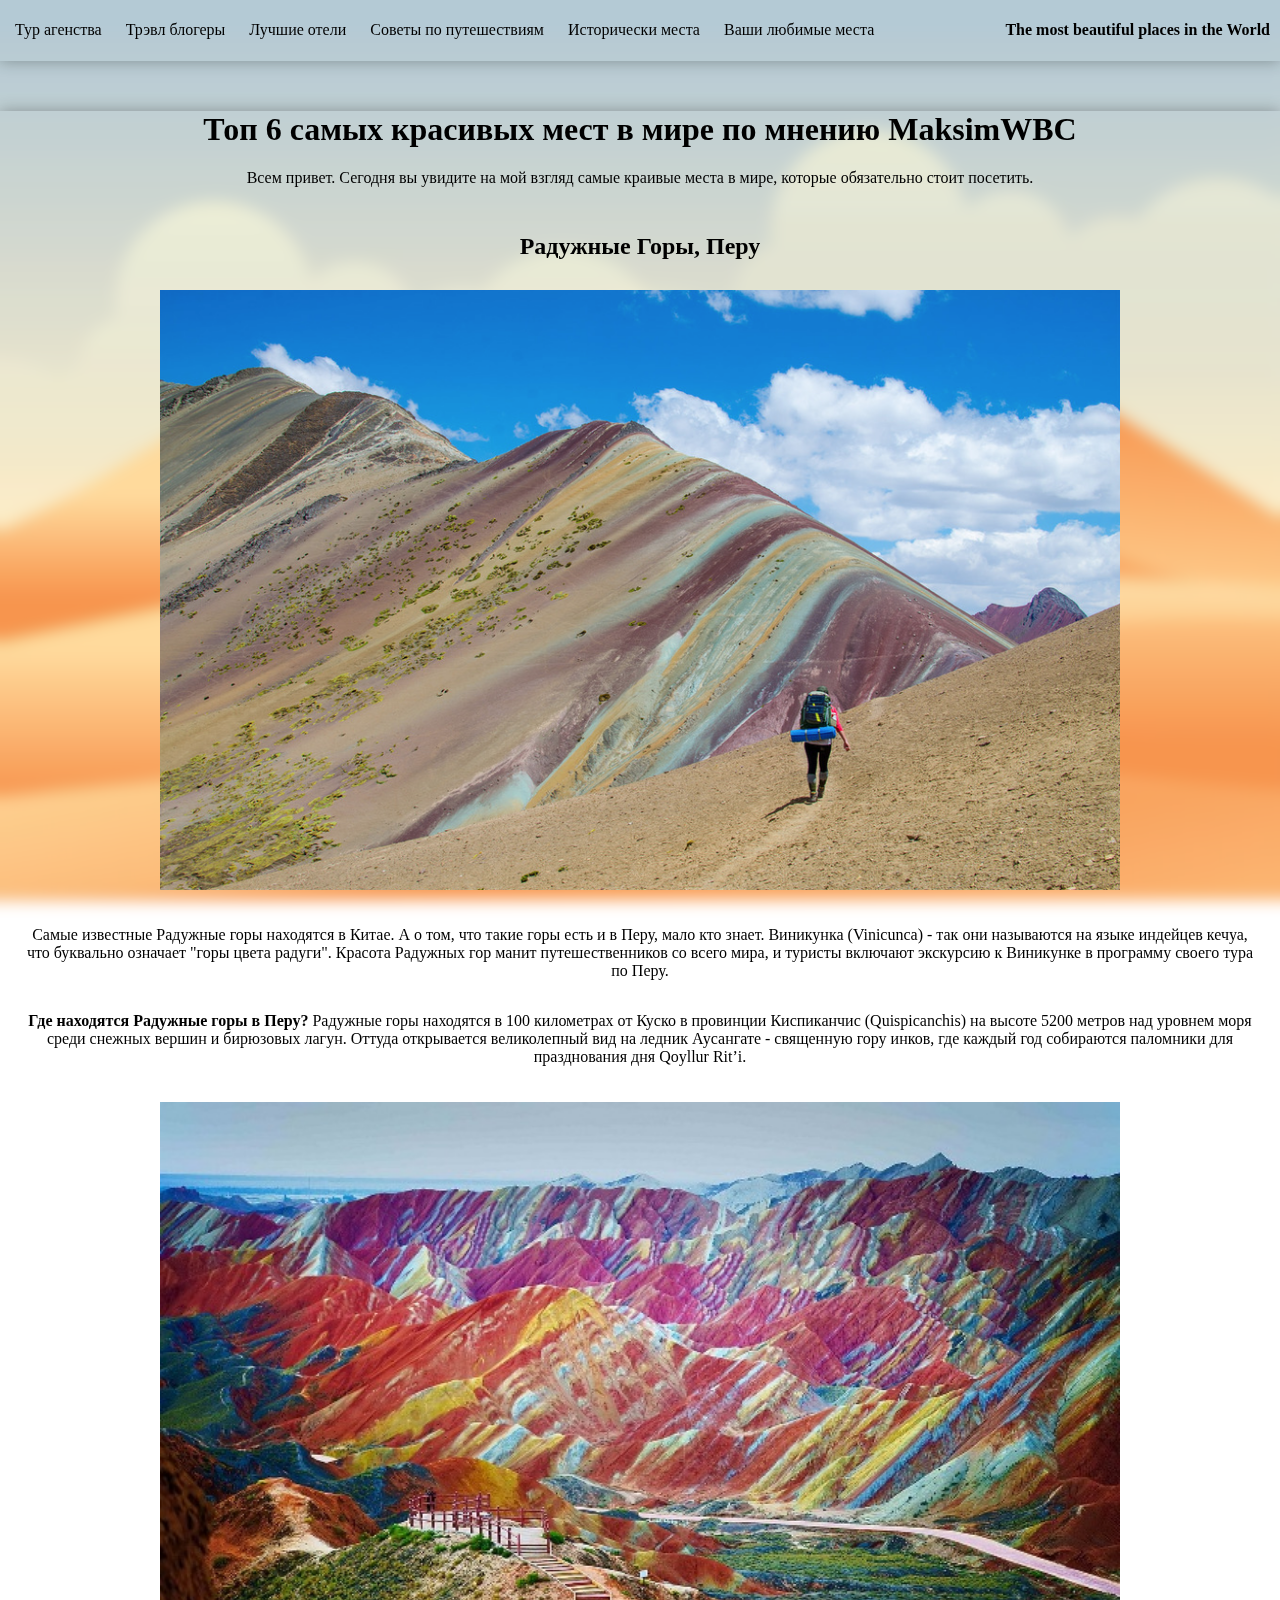
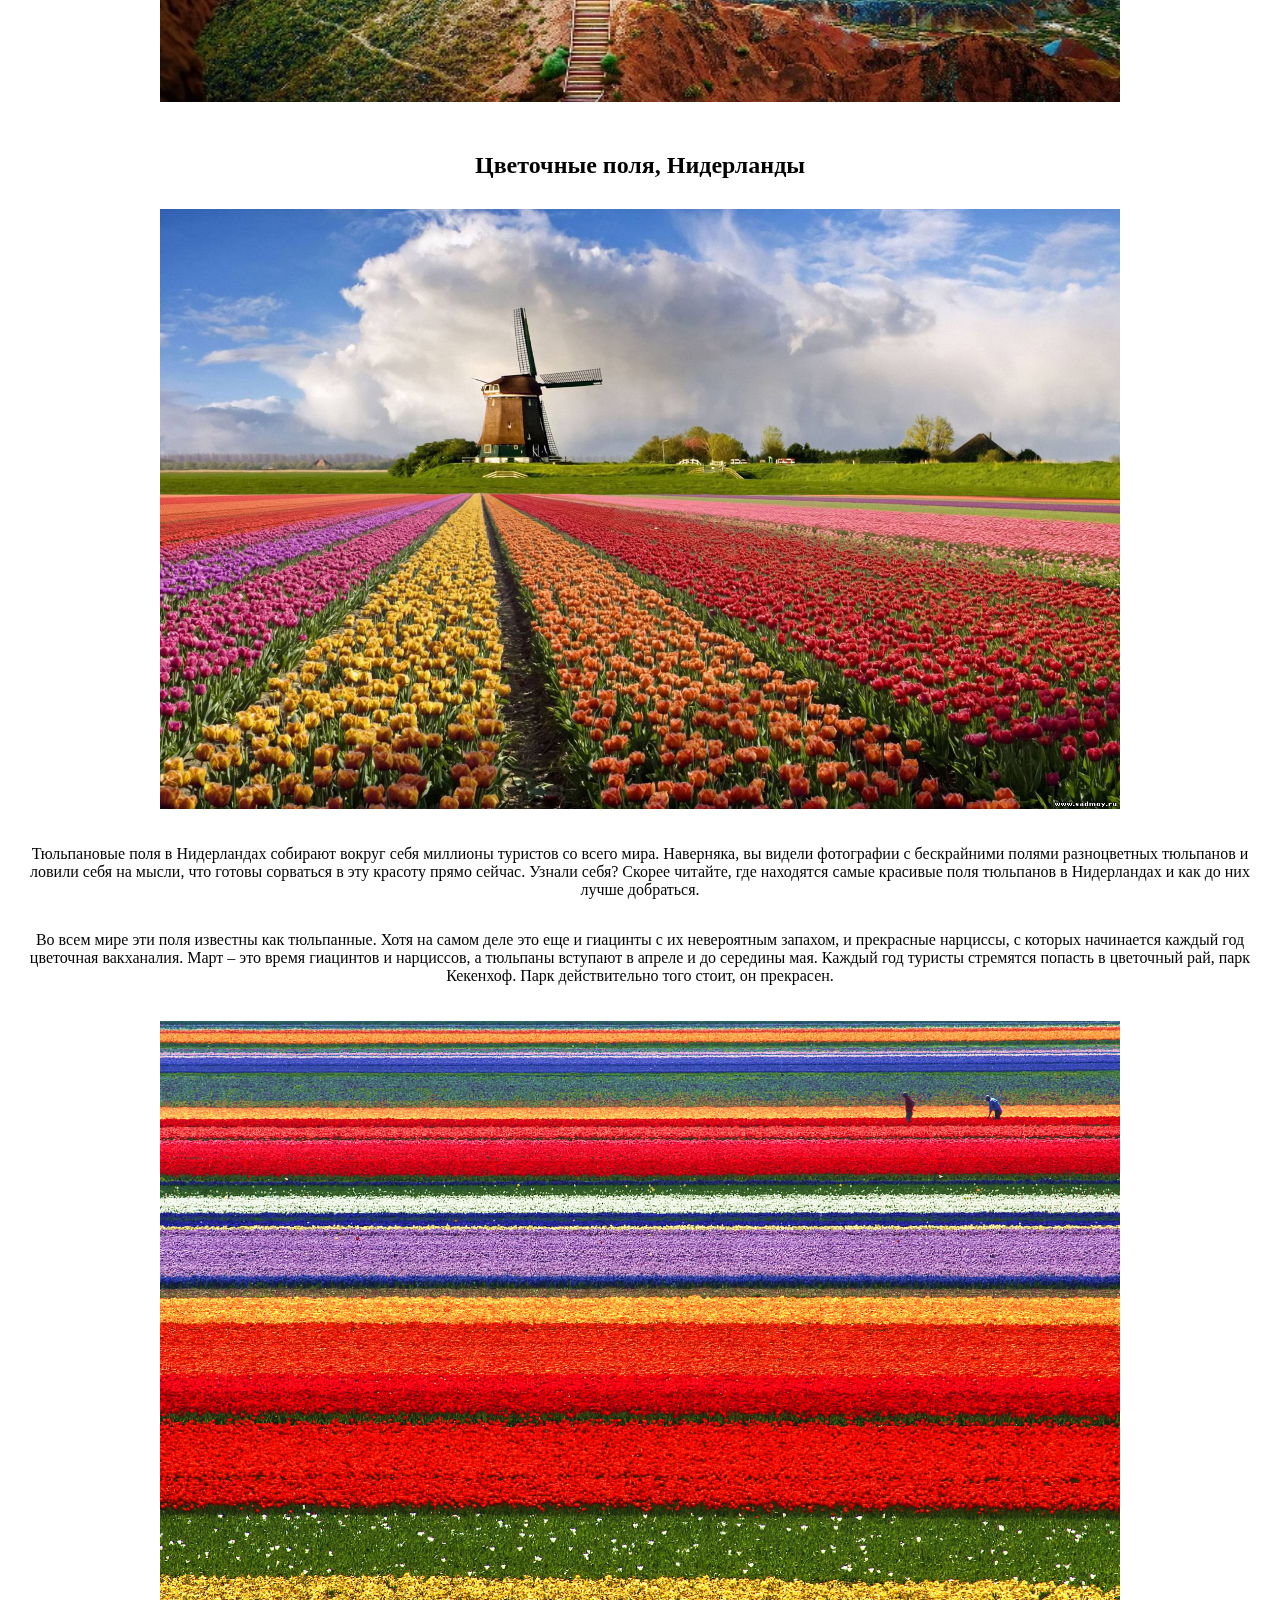
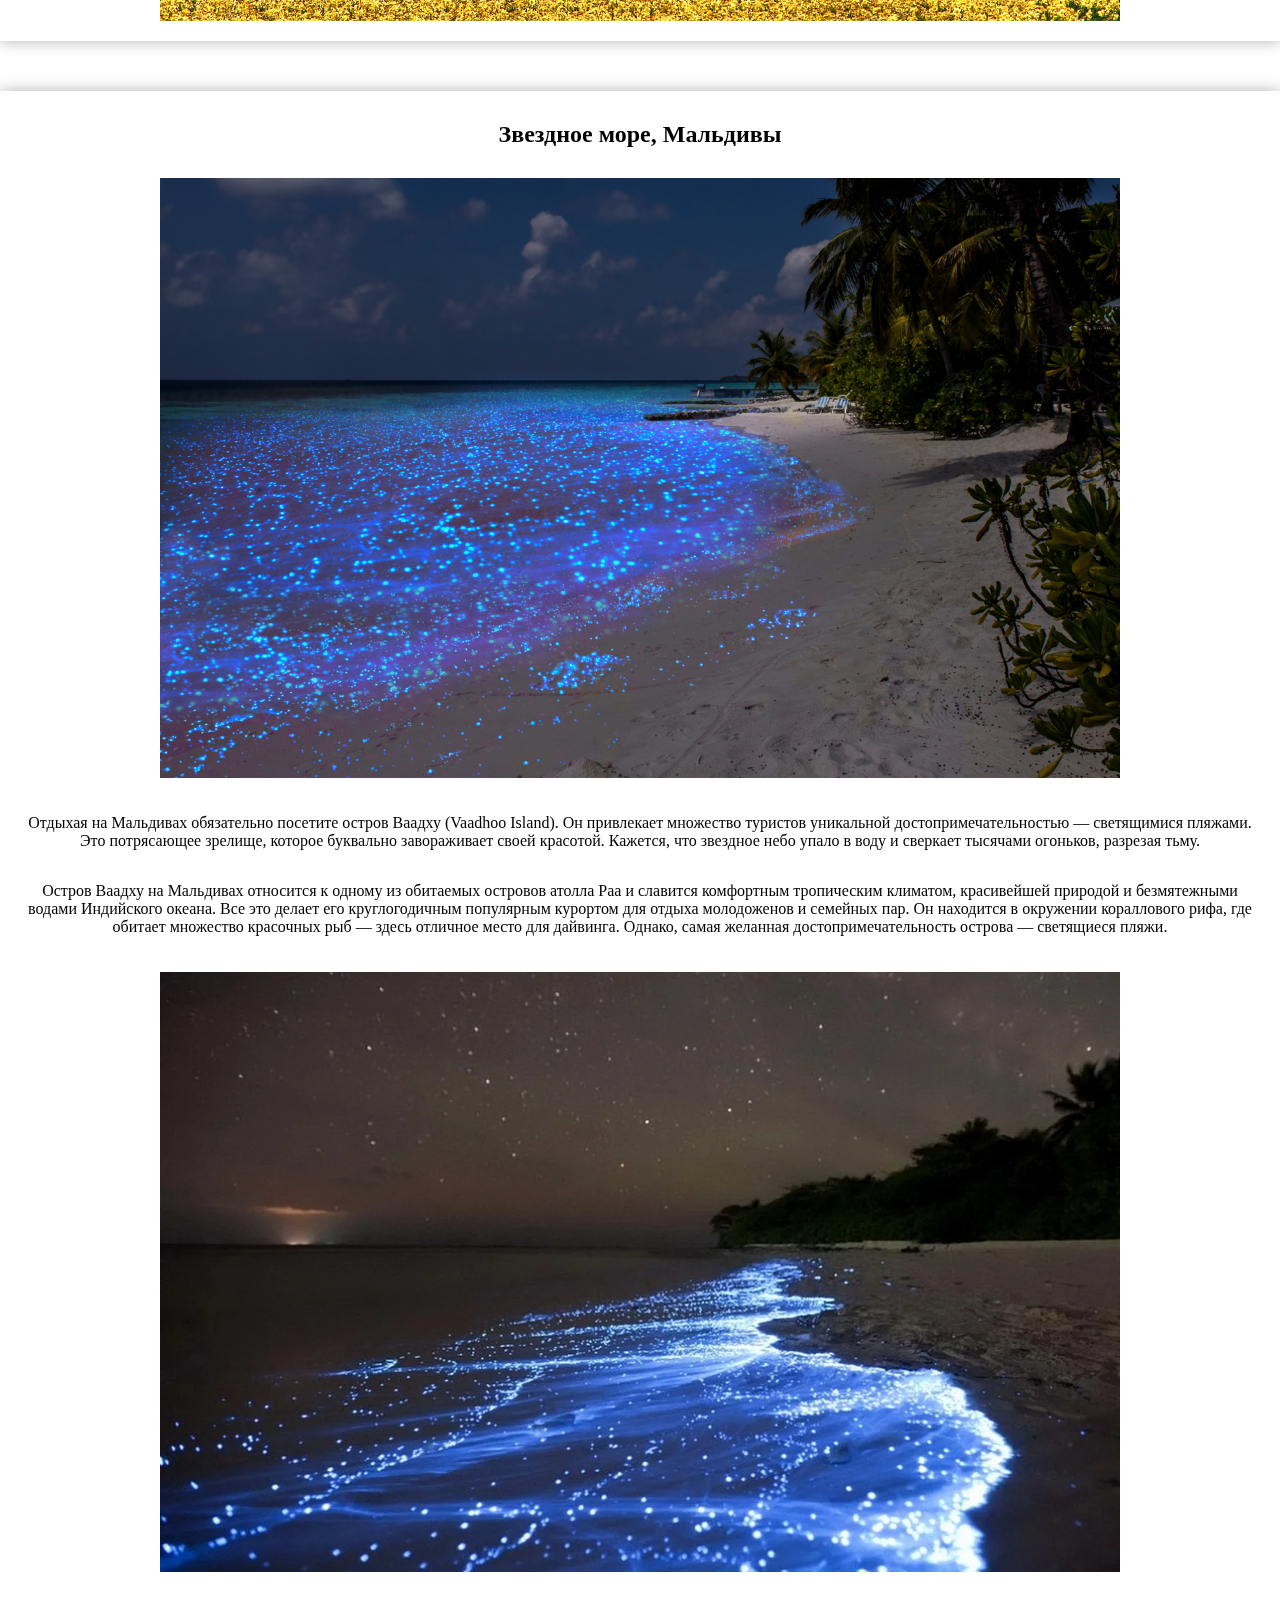
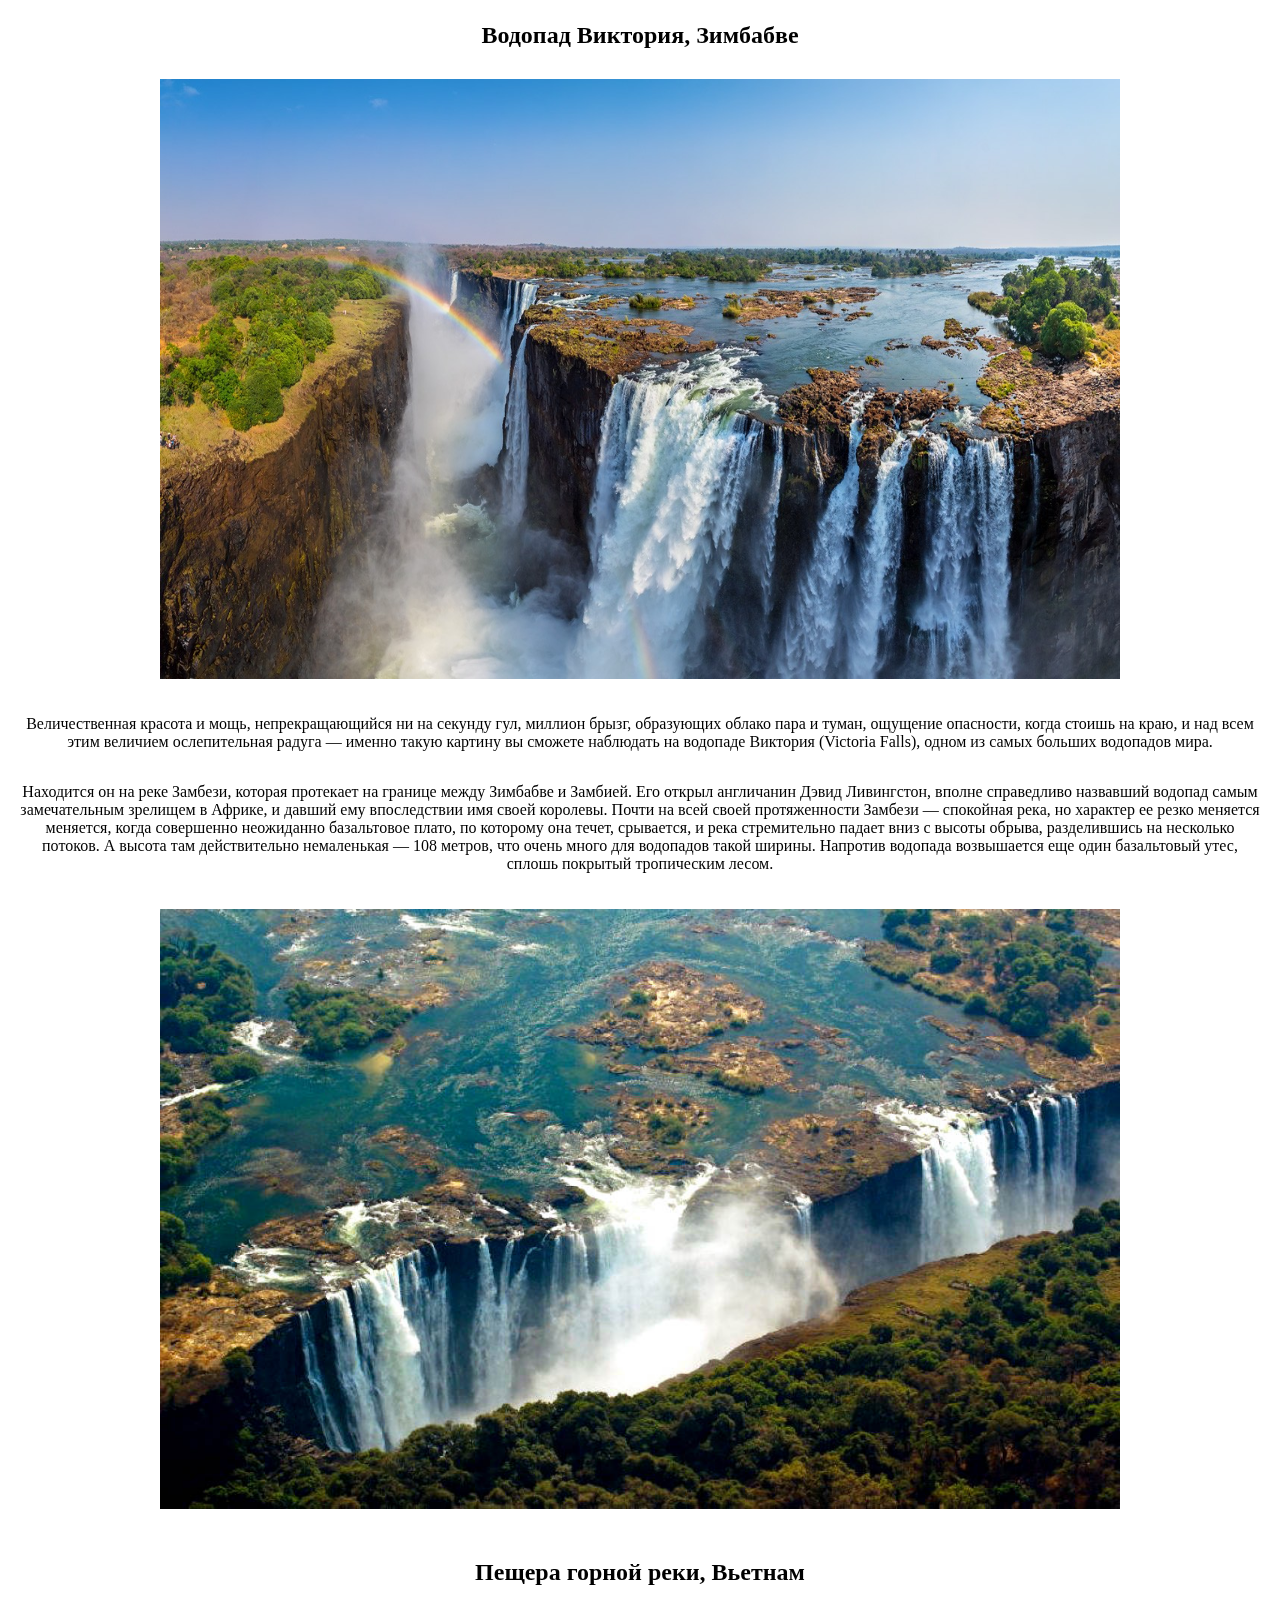
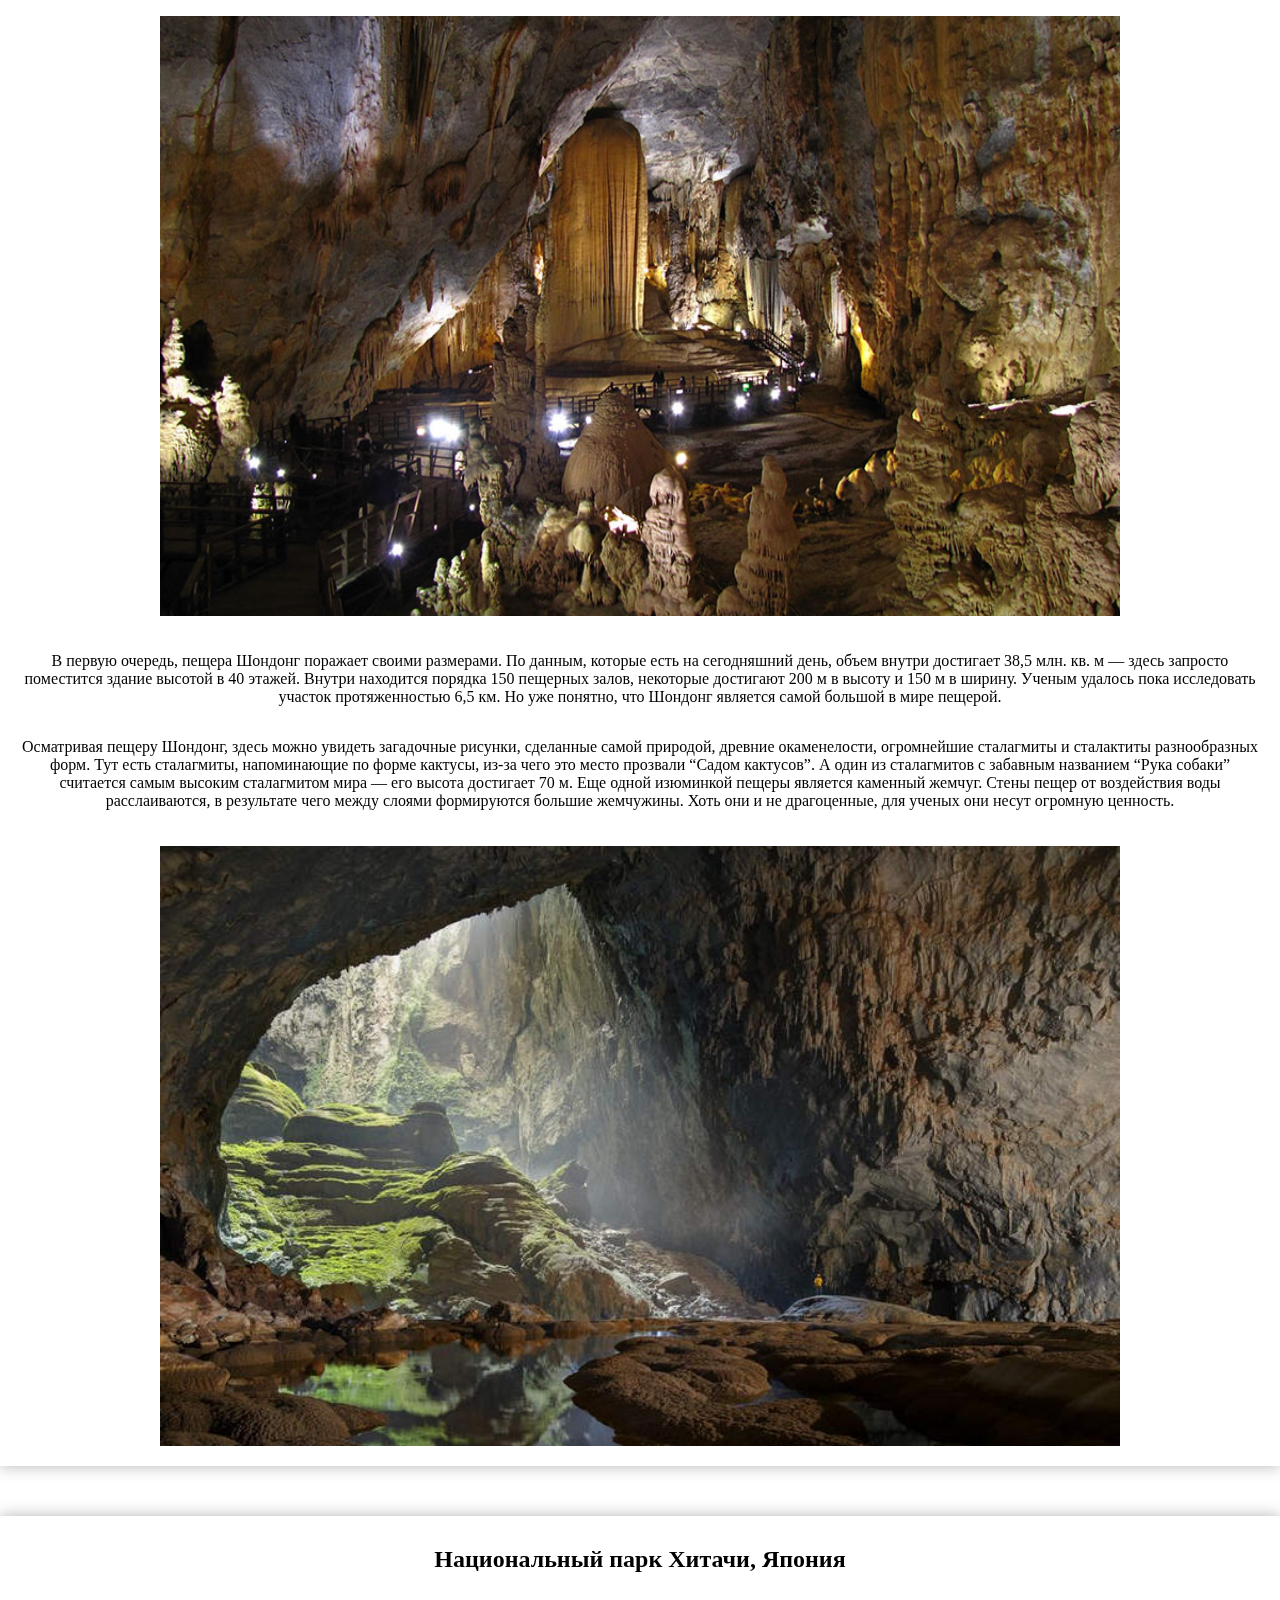
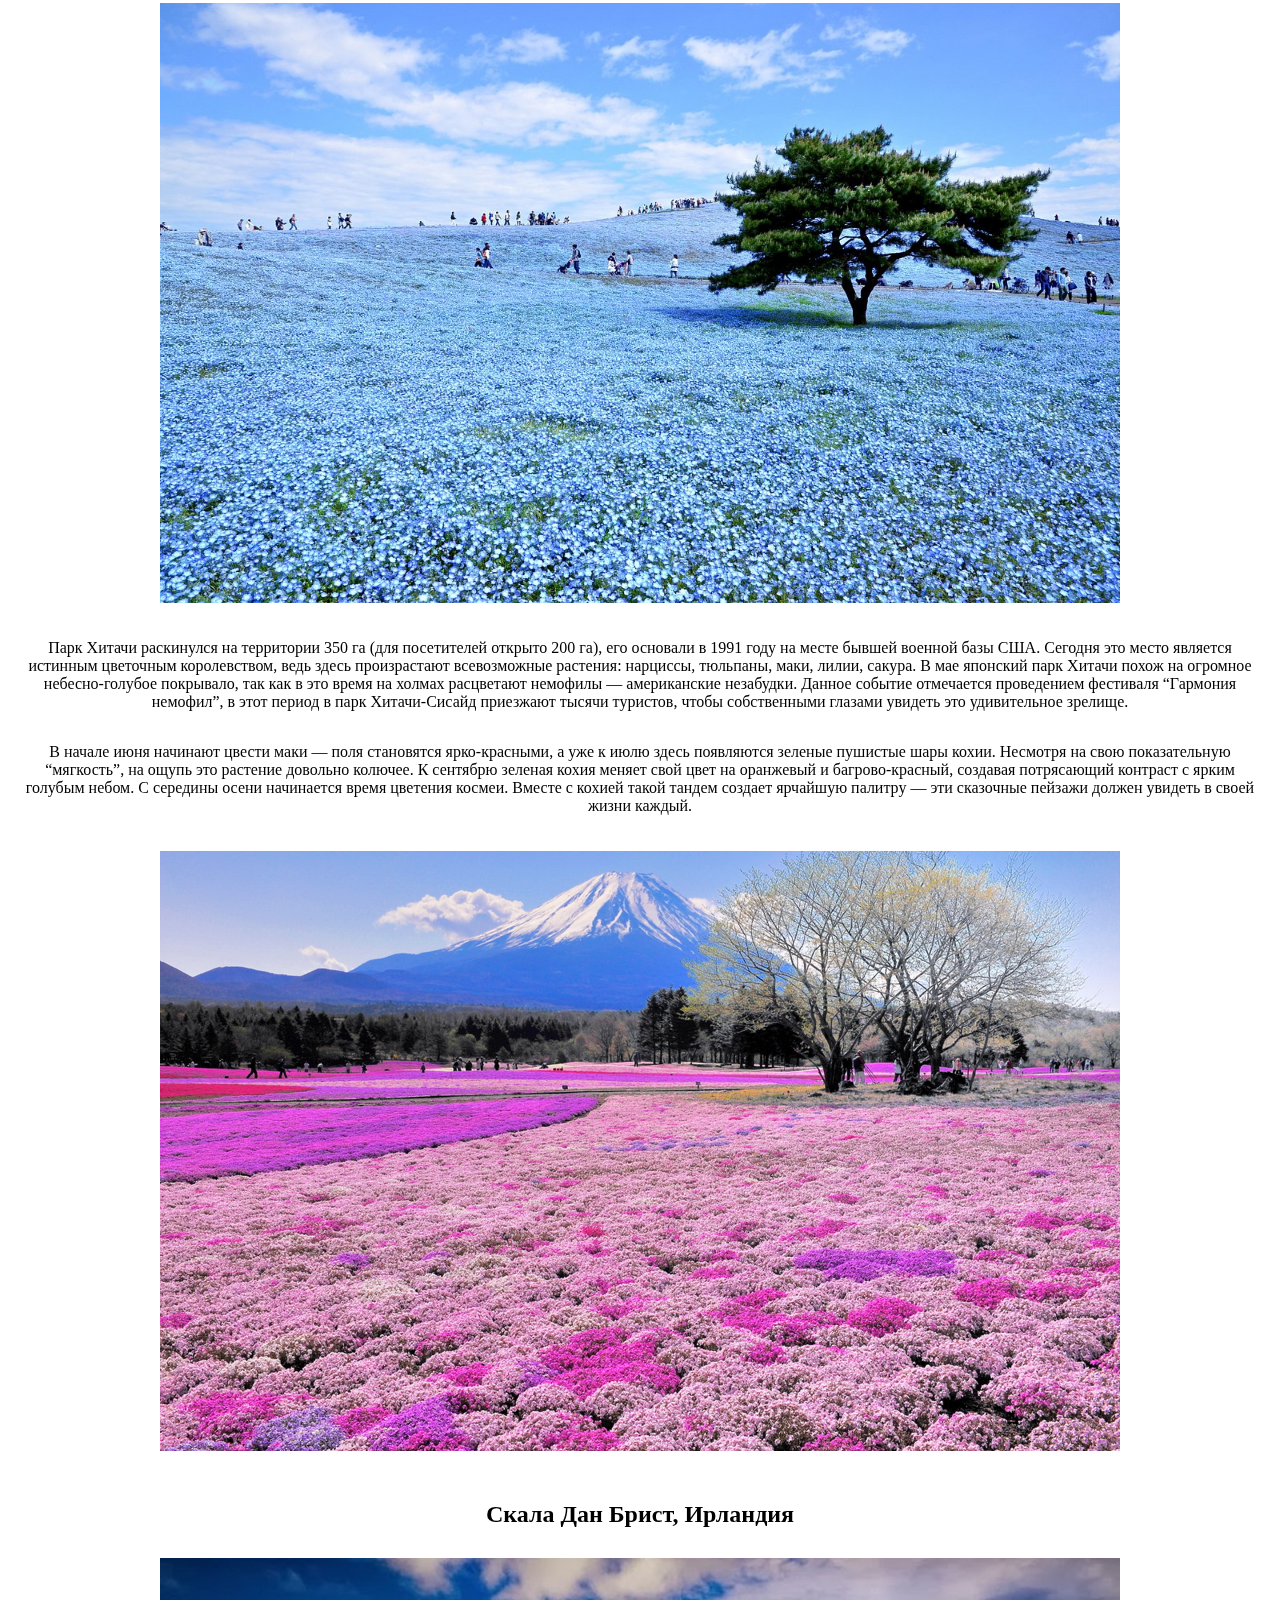
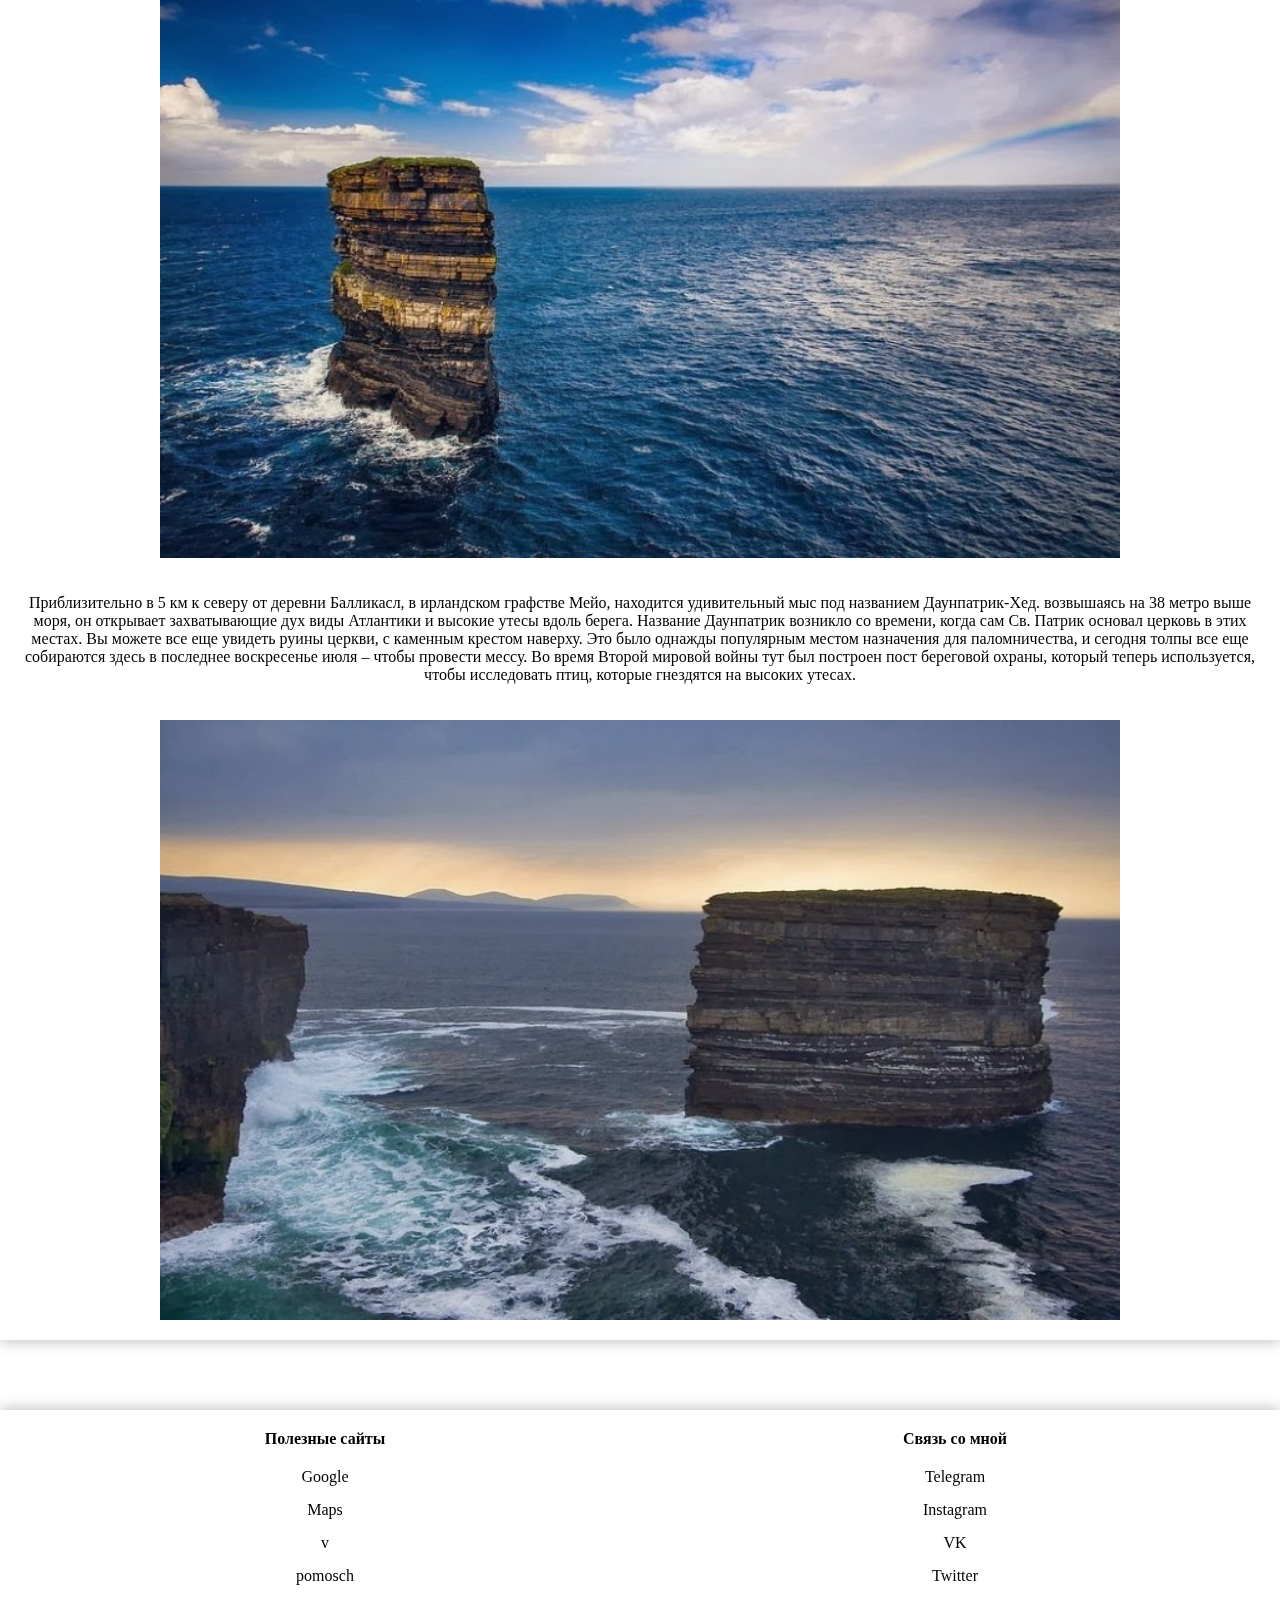
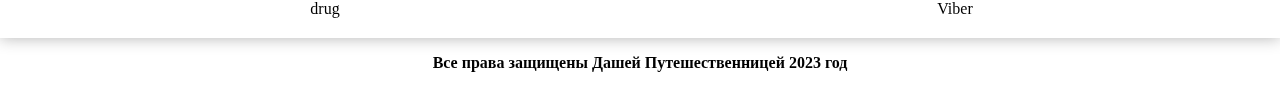
==== Beatiful Place/index.html @ 6bbb1c16 "First" ====
<!DOCTYPE html>
<html lang="en/ru">
<head>
    <meta charset="UTF-8">
    <meta name="viewport" content="width=device-width, initial-scale=1.0">
    <link rel="stylesheet" href="style.css">
    <title> The most beautiful places in the World </title>
</head>
<body>
    <div class="wrapper">
        <header>
            <div class="header_link">
                <a href="#" title=""> Тур агенства </a>
                <a href="#" title=""> Трэвл блогеры </a>
                <a href="#" title=""> Лучшие отели </a>
                <a href="#" title=""> Советы по путешествиям </a>
                <a href="#" title=""> Исторически места </a>
                <a href="#" title=""> Ваши любимые места </a>
            </div>
            <div class="header_name">
                <h4> The most beautiful places in the World </h4>
            </div>
        </header>
        <main>
            <div class="main_1">
                <div class="name_page">
                    <h1> Топ 6 самых красивых мест в мире по мнению MaksimWBC </h1>
                    <p> Всем привет. Сегодня вы увидите на мой взгляд самые краивые места в мире, которые обязательно стоит посетить. </p>
                </div>
                <div class="first card">
                    <h2> Радужные Горы, Перу </h2>
                    <img src="3.png" alt="Радужные Горы, Перу" class="img">
                    <p> Самые известные Радужные горы находятся в Китае. А о том, что такие горы есть и в Перу, мало кто знает. Виникунка (Vinicunca) - так они называются на языке индейцев кечуа, что буквально означает "горы цвета радуги". Красота Радужных гор манит путешественников со всего мира, и туристы включают экскурсию к Виникунке в программу своего тура по Перу. </p> 
                    <p> <strong> Где находятся Радужные горы в Перу? </strong> 
                            Радужные горы находятся в 100 километрах от Куско в провинции Киспиканчис (Quispicanchis) на высоте 5200 метров над уровнем моря среди снежных вершин и бирюзовых лагун. Оттуда открывается великолепный вид на ледник
                            Аусангате - священную гору инков, где каждый год собираются паломники для празднования дня Qoyllur Rit’i. </p> 
                    <img src="4.jpg" alt="Радужные Горы, Перу" class="img">
                </div>
                <div class="second card">
                    <h2> Цветочные поля, Нидерланды </h2>
                    <img src="5.jpg" alt="Цветочные поля, Нидерланды" class="img">
                    <p> Тюльпановые поля в Нидерландах собирают вокруг себя миллионы туристов со всего мира. Наверняка, вы видели фотографии с бескрайними полями разноцветных тюльпанов и ловили себя на мысли, что готовы сорваться в эту красоту прямо сейчас. Узнали себя? Скорее читайте, где находятся самые красивые поля тюльпанов в Нидерландах и как до них лучше добраться. </p>
                    <p> Во всем мире эти поля известны как тюльпанные. Хотя на самом деле это еще и гиацинты с их невероятным запахом, и прекрасные нарциссы, с которых начинается каждый год цветочная вакханалия. Март – это время гиацинтов и нарциссов, а тюльпаны вступают в апреле и до середины мая.
                        Каждый год туристы стремятся попасть в цветочный рай, парк Кекенхоф. Парк действительно того стоит, он
                        прекрасен. </p>
                    <img src="6.jpg" alt="Цветочные поля, Нидерланды" class="img">
                </div>
            </div>
            <div class="main_2">
                <div class="threeth card">
                    <h2> Звездное море, Мальдивы </h2>
                    <img src="7.jpg" alt="Звездное море, Мальдивы" class="img">
                    <p> Отдыхая на Мальдивах обязательно посетите остров Ваадху (Vaadhoo Island). Он привлекает множество туристов уникальной достопримечательностью — светящимися пляжами. Это потрясающее зрелище, которое буквально завораживает своей красотой. Кажется, что звездное небо упало в воду и сверкает тысячами огоньков, разрезая тьму. </p>
                    <p> Остров Ваадху на Мальдивах относится к одному из обитаемых островов атолла Раа и славится  комфортным тропическим климатом, красивейшей природой и безмятежными водами Индийского океана. Все это делает его круглогодичным популярным курортом для отдыха молодоженов и семейных пар. Он находится в окружении кораллового рифа, где обитает множество красочных рыб — здесь отличное место для дайвинга. Однако, самая желанная достопримечательность острова — светящиеся пляжи. </p>
                    <img src="8.png" alt="Звездное море, Мальдивы" class="img">
                </div>
                <div class="fourth card">
                    <h2> Водопад Виктория, Зимбабве </h2>
                    <img src="9.jpg" alt="Водопад Виктория, Зимбабве" class="img">
                    <p> Величественная красота и мощь, непрекращающийся ни на секунду гул, миллион брызг, образующих облако пара и туман, ощущение опасности, когда стоишь на краю, и над всем этим величием ослепительная радуга — именно такую картину вы сможете наблюдать на водопаде Виктория (Victoria Falls), одном из самых больших водопадов мира. </p>
                    <p> Находится он на реке Замбези, которая протекает на границе между Зимбабве и Замбией. Его открыл англичанин Дэвид Ливингстон, вполне справедливо назвавший водопад самым замечательным зрелищем в Африке, и давший ему впоследствии имя своей королевы.
                        Почти на всей своей протяженности Замбези — спокойная река, но характер ее резко меняется меняется, когда совершенно неожиданно базальтовое плато, по которому она течет, срывается, и река стремительно падает вниз с высоты обрыва, разделившись на несколько потоков. А высота там действительно немаленькая — 108 метров, что очень много для водопадов такой ширины. Напротив водопада возвышается еще один базальтовый утес, сплошь покрытый тропическим лесом. </p>
                    <img src="10.jpg" alt="Водопад Виктория, Зимбабве" class="img">
                </div>
                <div class="fifth card">
                    <h2> Пещера горной реки, Вьетнам </h2>
                    <img src="11.jpg" alt="Пещера горной реки, Вьетнам" class="img">
                    <p> В первую очередь, пещера Шондонг поражает своими размерами. По данным, которые есть на сегодняшний день, объем внутри достигает 38,5 млн. кв. м — здесь запросто поместится здание высотой в 40 этажей. Внутри находится порядка 150 пещерных залов, некоторые достигают 200 м в высоту и 150 м в ширину. Ученым удалось пока исследовать участок протяженностью 6,5 км. Но уже понятно, что Шондонг является самой большой в мире пещерой. </p>
                    <p> Осматривая пещеру Шондонг, здесь можно увидеть загадочные рисунки, сделанные самой природой, древние окаменелости, огромнейшие сталагмиты и сталактиты разнообразных форм. Тут есть сталагмиты, напоминающие по форме кактусы, из-за чего это место прозвали “Садом кактусов”. А один из сталагмитов с забавным названием “Рука собаки” считается самым высоким сталагмитом мира — его высота достигает 70 м. Еще одной изюминкой пещеры является каменный жемчуг. Стены пещер от воздействия воды расслаиваются, в результате чего между слоями формируются большие жемчужины. Хоть они и не драгоценные, для ученых они несут огромную ценность. </p>
                    <img src="12.jpg" alt="Пещера горной реки, Вьетнам" class="img">
                </div>
            </div>
            <div class="main_3">
                <div class="sixth card">
                    <h2> Национальный парк Хитачи, Япония </h2>
                    <img src="13.jpg" alt="Национальный парк Хитачи, Япония" class="img">
                    <p> Парк Хитачи раскинулся на территории 350 га (для посетителей открыто 200 га), его основали в 1991 году на месте бывшей военной базы США. Сегодня это место является истинным цветочным королевством, ведь здесь произрастают всевозможные растения: нарциссы, тюльпаны, маки, лилии, сакура. В мае японский парк Хитачи похож на огромное небесно-голубое покрывало, так как в это время на холмах расцветают немофилы — американские незабудки. Данное событие отмечается проведением фестиваля “Гармония немофил”, в этот период в парк Хитачи-Сисайд приезжают тысячи туристов, чтобы собственными глазами увидеть это удивительное зрелище. </p>
                    <p> В начале июня начинают цвести маки — поля становятся ярко-красными, а уже к июлю здесь появляются зеленые пушистые шары кохии. Несмотря на свою показательную “мягкость”, на ощупь это растение довольно колючее. К сентябрю зеленая кохия меняет свой цвет на оранжевый и багрово-красный, создавая потрясающий контраст с ярким голубым небом. С середины осени начинается время цветения космеи. Вместе с кохией такой тандем создает ярчайшую палитру — эти сказочные пейзажи должен увидеть в своей жизни каждый. </p>
                    <img src="14.jpg" alt="Национальный парк Хитачи, Япония" class="img">
                </div>
                <div class="seventh card">
                    <h2> Скала Дан Брист, Ирландия </h2>
                    <img src="1.jpg" alt="Скала Дан Брис, Ирландия" class="img">
                    <p> Приблизительно в 5 км к северу от деревни Балликасл, в ирландском графстве Мейо, находится удивительный мыс под названием Даунпатрик-Хед. возвышаясь на 38 метро выше моря, он открывает захватывающие дух виды Атлантики и высокие утесы вдоль берега. Название Даунпатрик возникло со времени, когда сам Св. Патрик основал церковь в этих местах. Вы можете все еще увидеть руины церкви, с каменным крестом наверху. Это было однажды популярным местом назначения для паломничества, и сегодня толпы все еще собираются здесь в поcледнее воскресенье июля – чтобы провести мессу. Во время Второй мировой войны тут был построен пост береговой охраны, который теперь используется, чтобы исследовать птиц, которые гнездятся на высоких утесах. </p>
                    <img src="2.jpg" alt="Скала Дан Брис, Ирландия" class="img">
                </div>
            </div>
        </main>
        <footer>
            <div class="footer_info">
                <h4> Полезные сайты </h4>
                <ul>
                    <li><a href="#">Google</a></li>
                    <li><a href="#">Maps</a></li>
                    <li><a href="#">v</a></li>
                    <li><a href="#">pomosch</a></li>
                    <li><a href="#">drug</a></li>
                </ul>
            </div>
            <div class="footer_contact">
                <h4> Связь со мной </h4>
                <ul>
                    <li><a href="#">Telegram</a></li>
                    <li><a href="#">Instagram</a></li>
                    <li><a href="#">VK</a></li>
                    <li><a href="#">Twitter</a></li>
                    <li><a href="#">Viber</a></li>
                </ul>
            </div>
        </footer>
        <div class="page_info">
            <p> <strong> Все права защищены Дашей Путешественницей 2023 год </strong> </p>
        </div>
    </div>
</body>
</html>
---- Beatiful Place/style.css ----
body {
    margin: 0;
    padding: 0;
    height: 100%;
    background-image: url(fon-1.jpg);
    background-size: cover;
    background-position: 100%;
    background-attachment: fixed;
    backdrop-filter: blur(8px);
}

.wrapper {
    min-height: 100%;
    display: flex;
    flex-direction: column;
}

h2 {
    margin: 30px 0 10px 0;
}

p {
    padding: 0 20px 0 20px;
}

a {
    text-decoration: none;
    color: black;
    margin: 5px;
    padding: 5px;
    text-align: center;
    border-radius: 8px;
    transition: 0.8s;
}

header {
    display: flex;
    justify-content: space-between;
    align-items: center;
    box-shadow: 0 0 15px rgba(0, 0, 0, 0.3);
}

a:hover {
    background-color: black;
    color: white;
    border-radius: 8px;
}

.header_link {
    margin-left: 5px;
}

.header_name {
    margin-right: 10px;
}

.name_page {
    text-align: center;
}

main {
    flex: 1 1 auto;
}

.img {
    width: 75%;
    height: 600px;
    margin: 20px 0;
}

.card {
    display: flex;
    flex-direction: column;
    align-items: center;
    text-align: center;
}

.main_1 {
    margin: 50px 0;
    box-shadow: 0 0 15px rgba(0, 0, 0, 0.3);
    z-index: 1;
}

.main_2 {
    margin: 50px 0;
    box-shadow: 0 0 15px rgba(0, 0, 0, 0.3);
    z-index: 1;
}

.main_3 {
    margin: 50px 0;
    box-shadow: 0 0 15px rgba(0, 0, 0, 0.3);
    z-index: 1;
}

footer {
    margin-top: 20px;
    padding: 10px;
    box-shadow: 0 0 15px rgba(0, 0, 0, 0.3);
    display: grid;
    grid-template-columns: 50% 50%;
    grid-template-rows: 100%;
    text-align: center;
}

footer ul {
    list-style: none;
    margin: 0;
    padding: 0;
}

footer li {
    margin: 5px;
    padding: 5px;
}

footer h4 {
    margin: 0;
    padding: 10px;
}

.page_info {
    text-align: center;
}
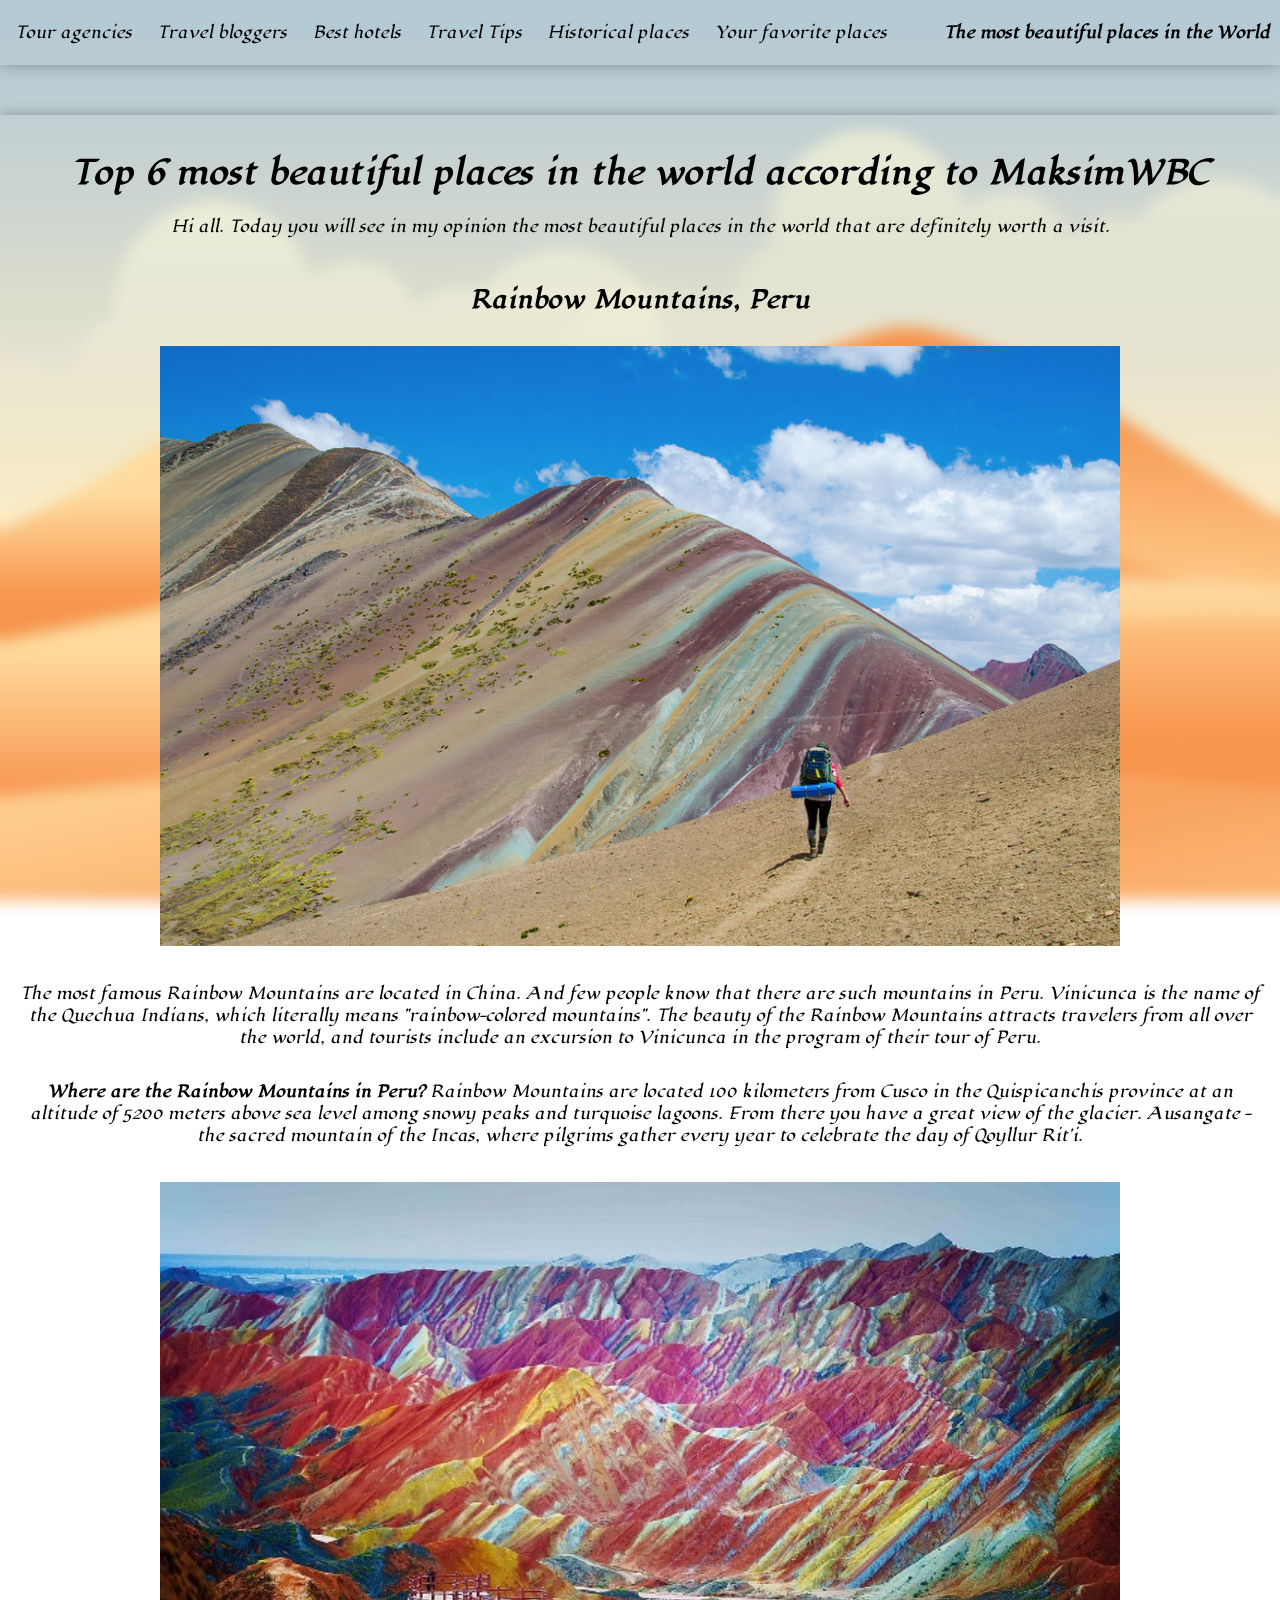
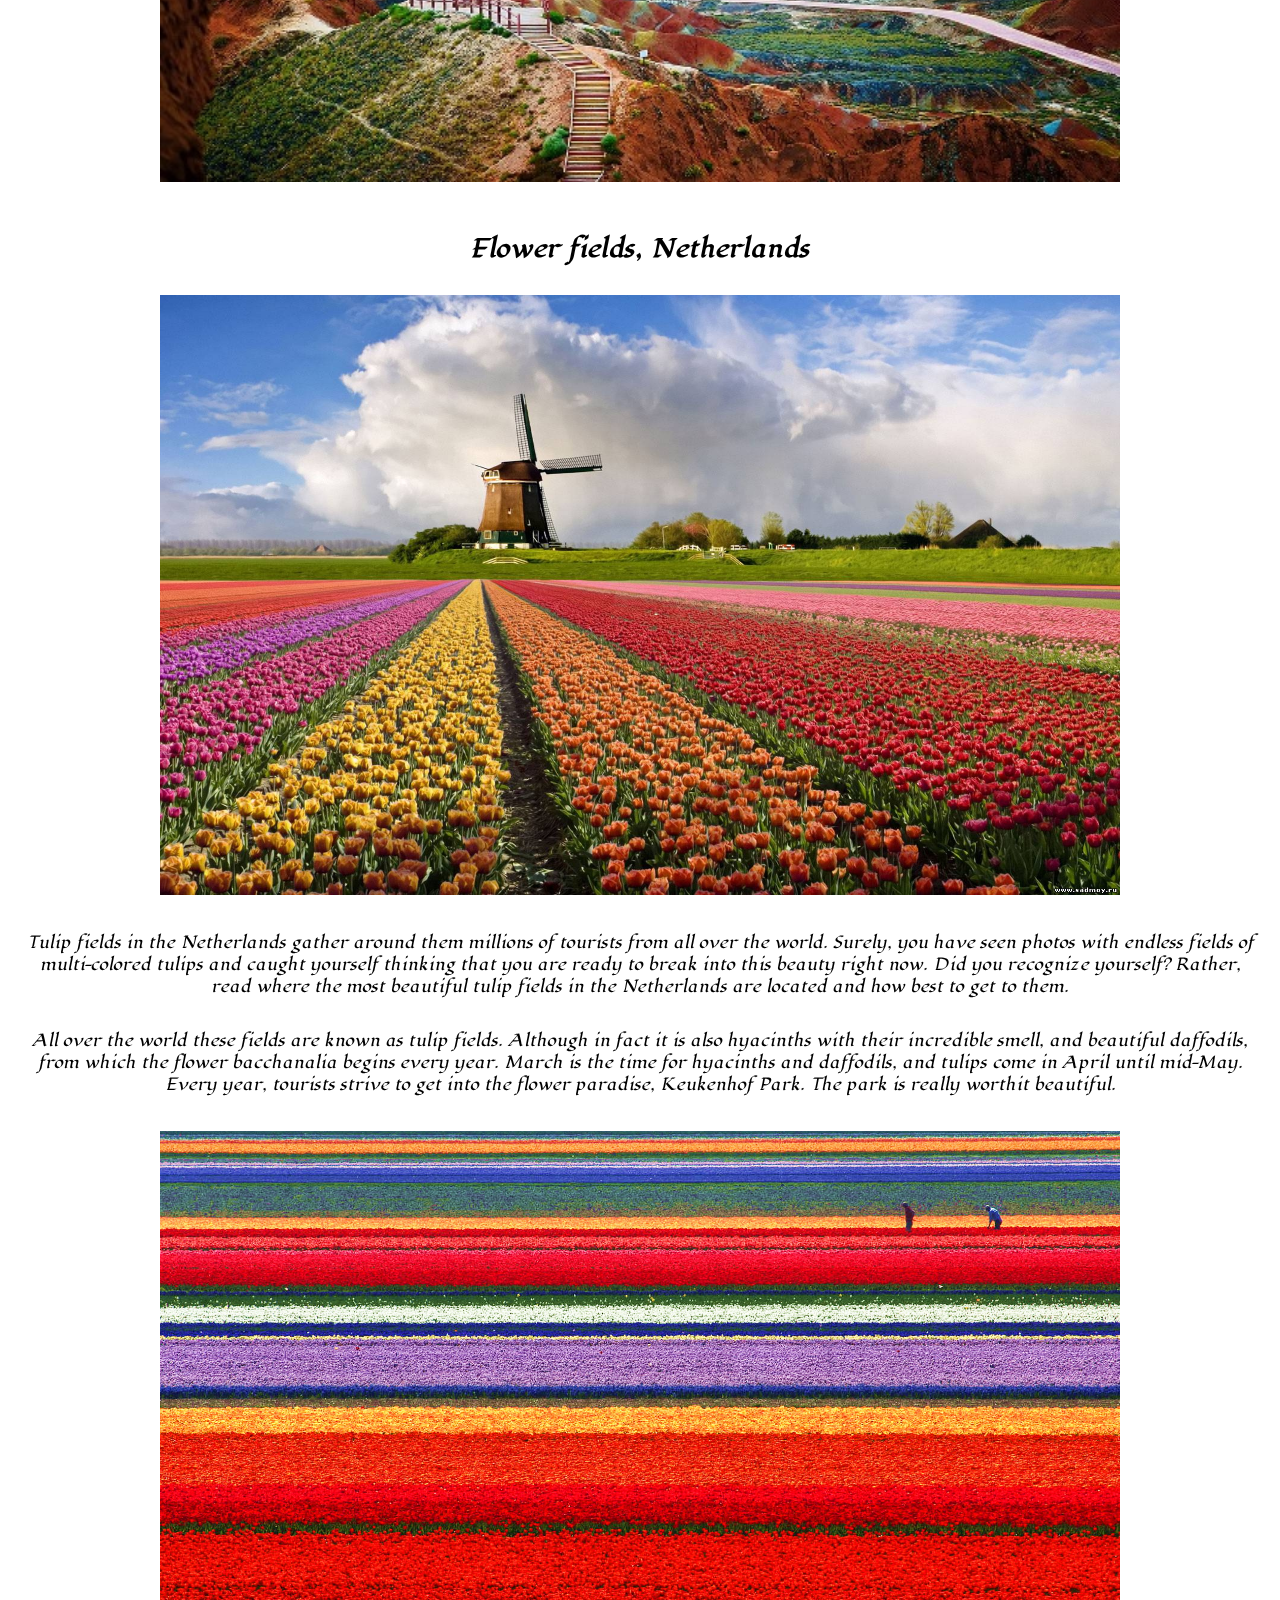
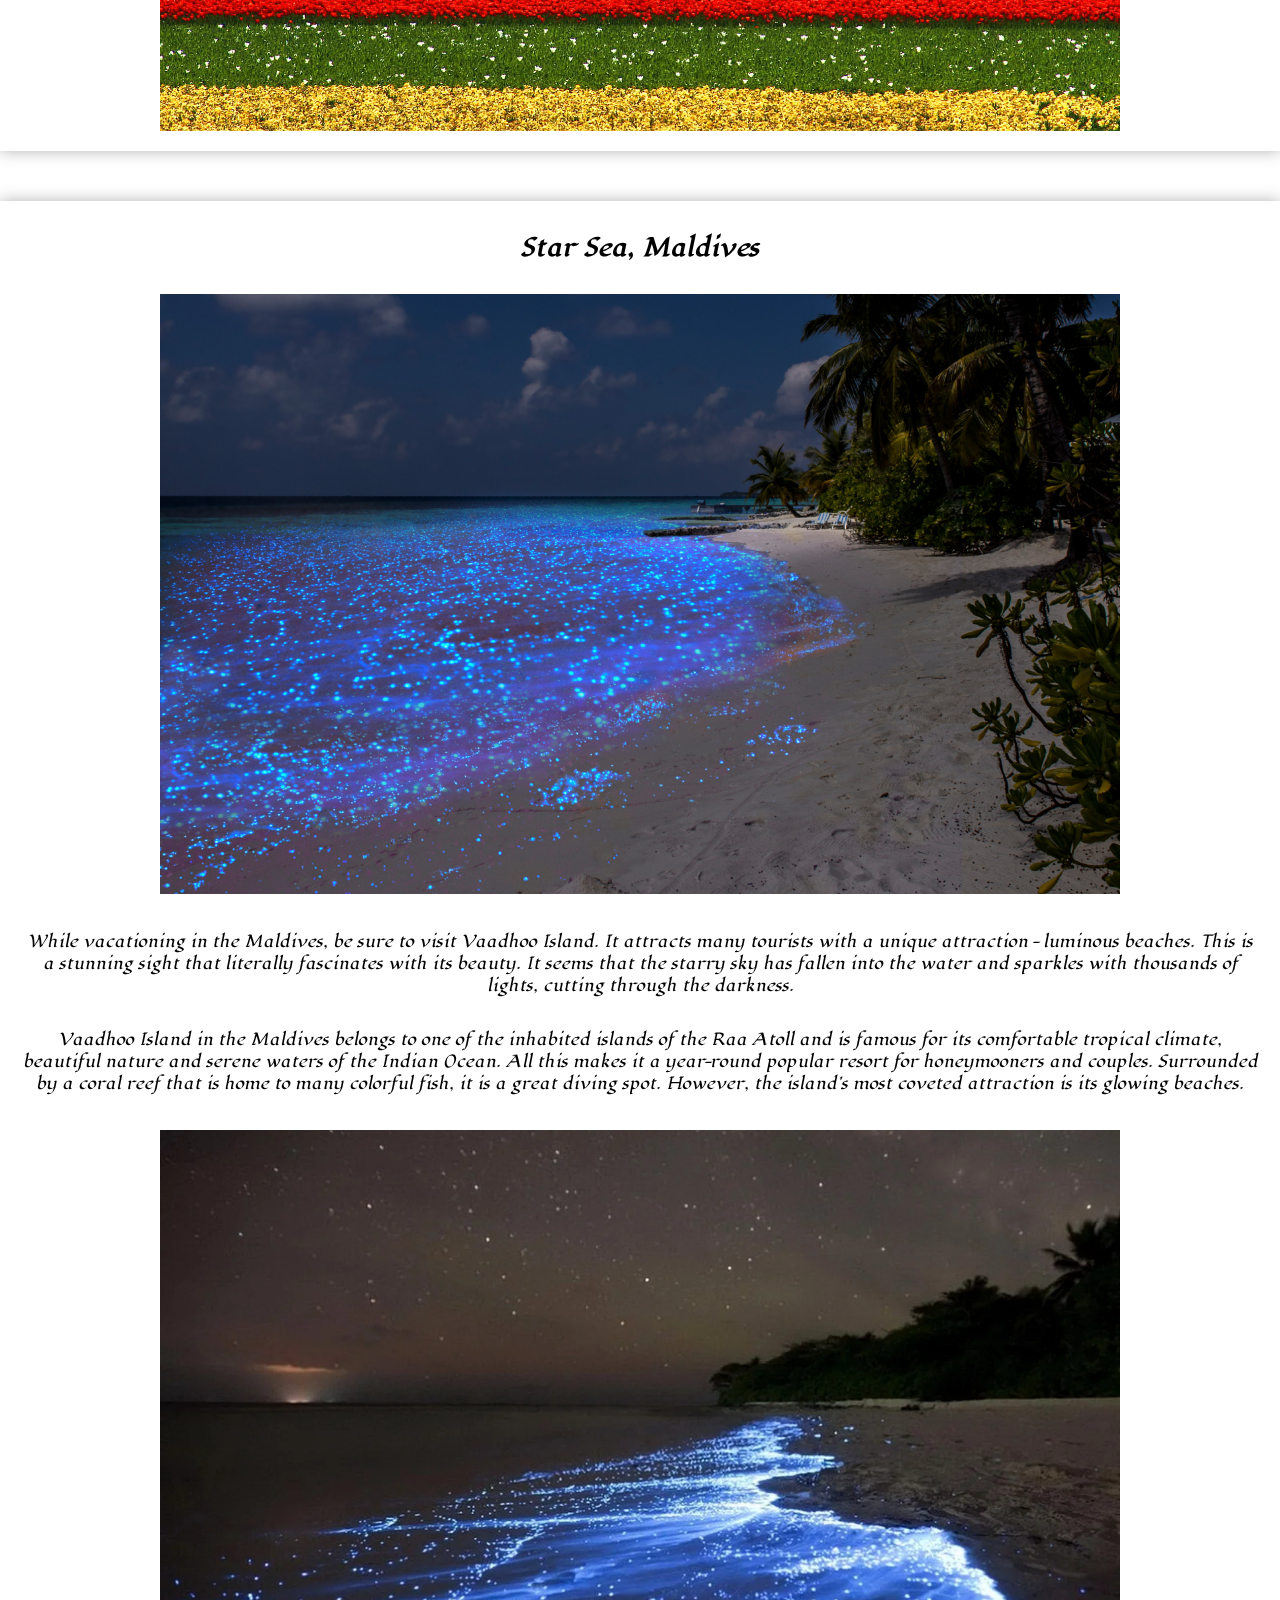
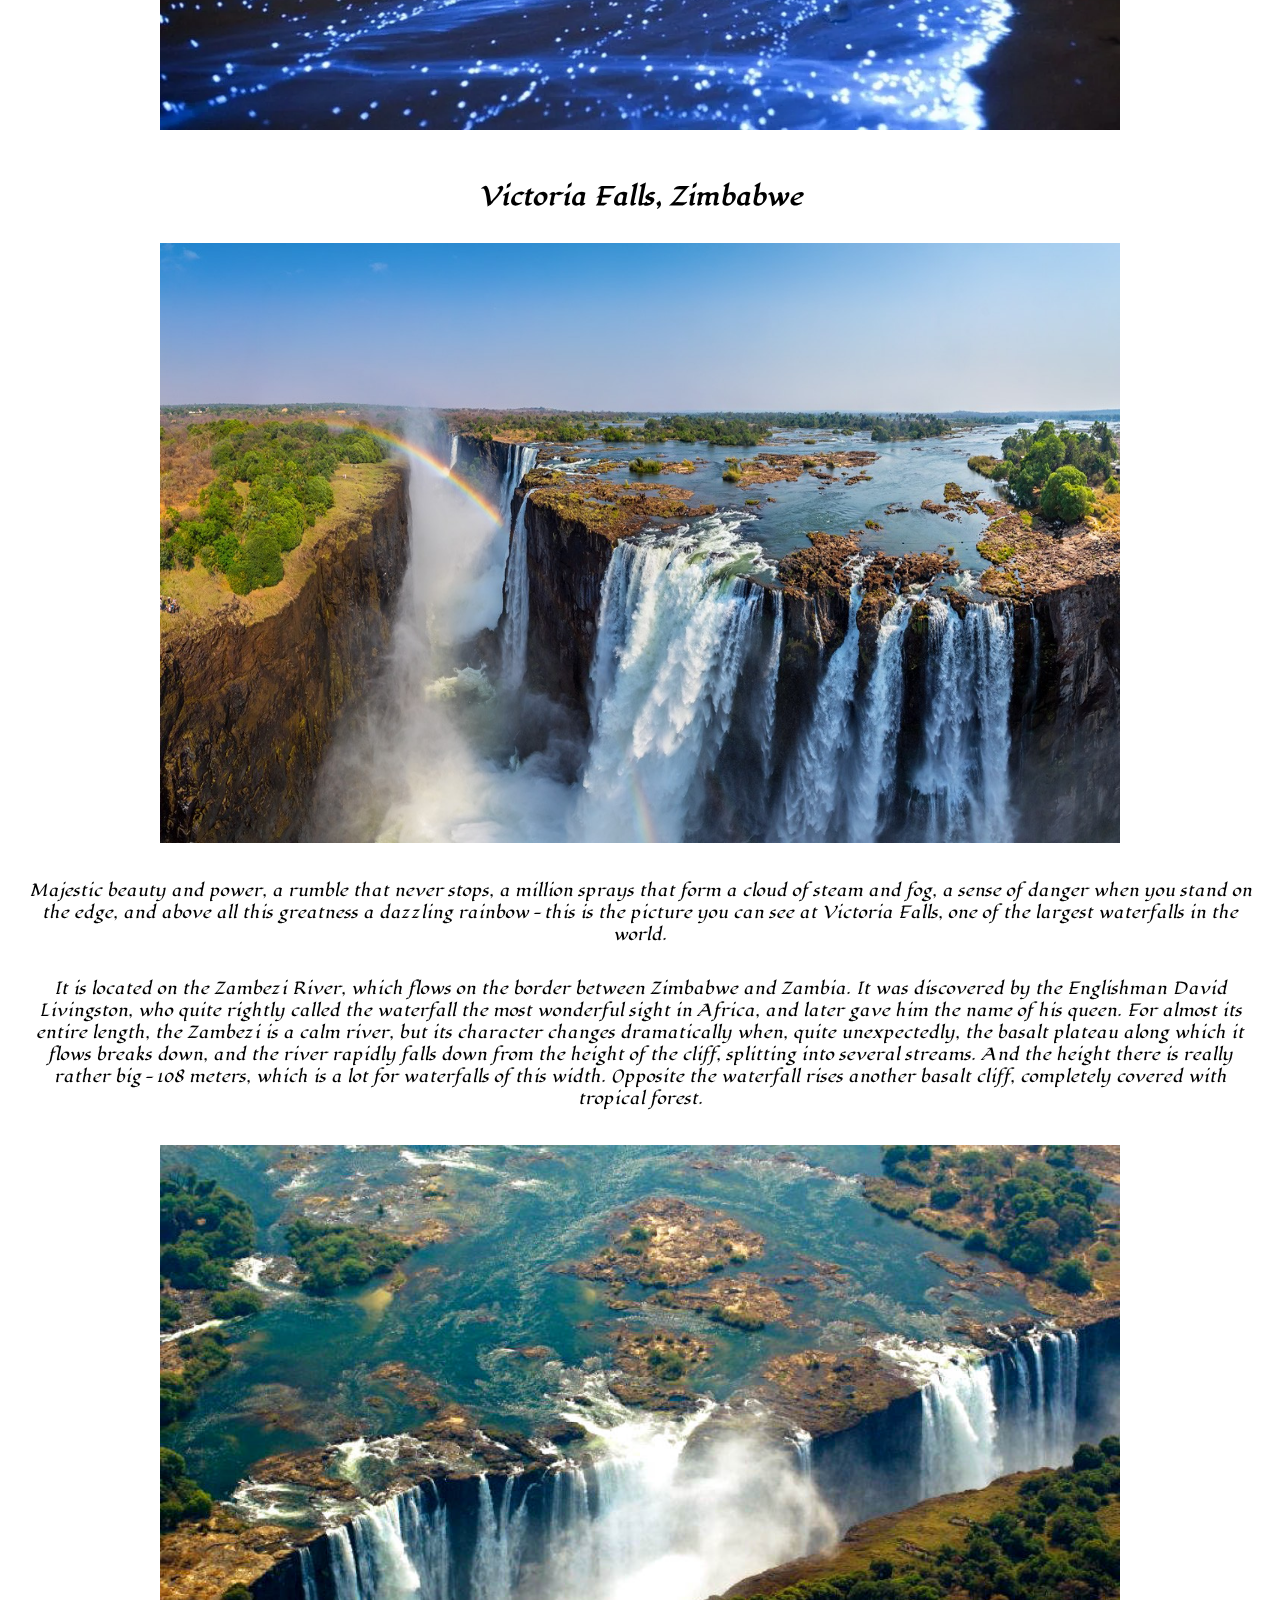
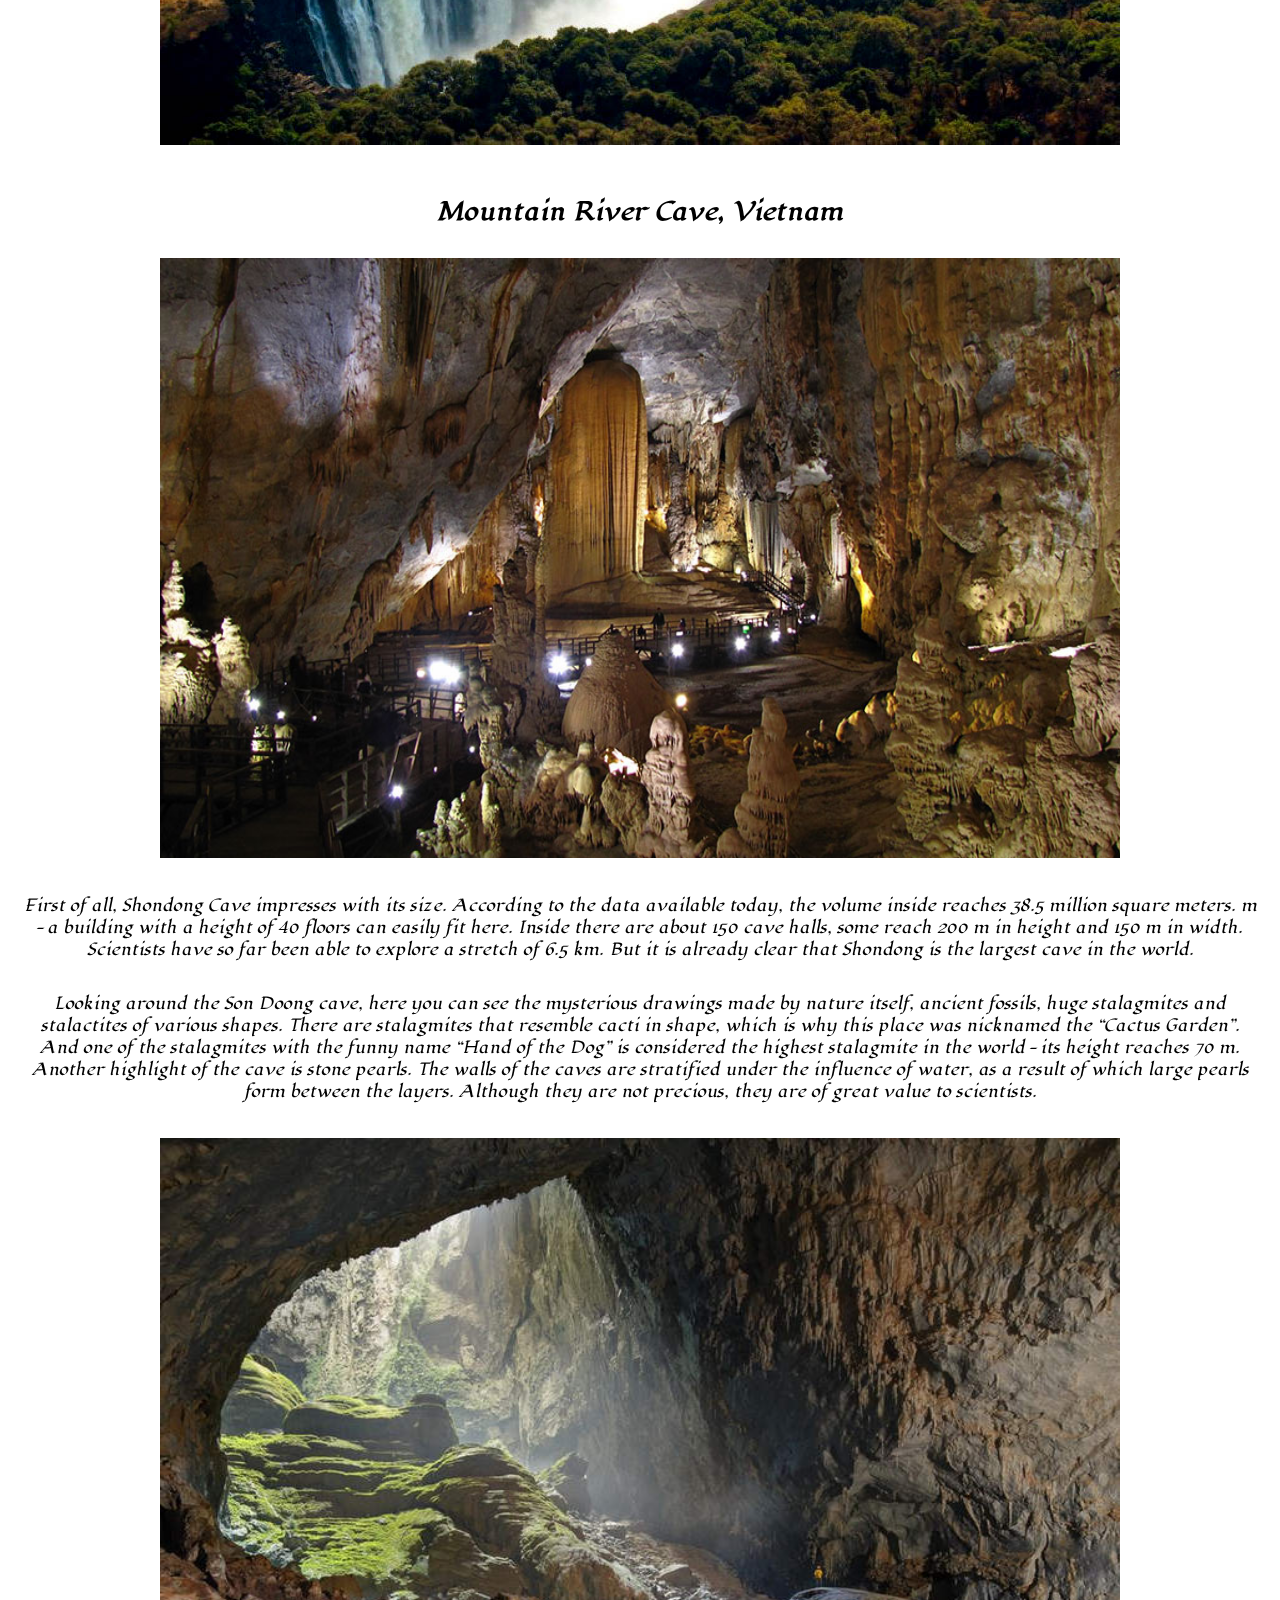
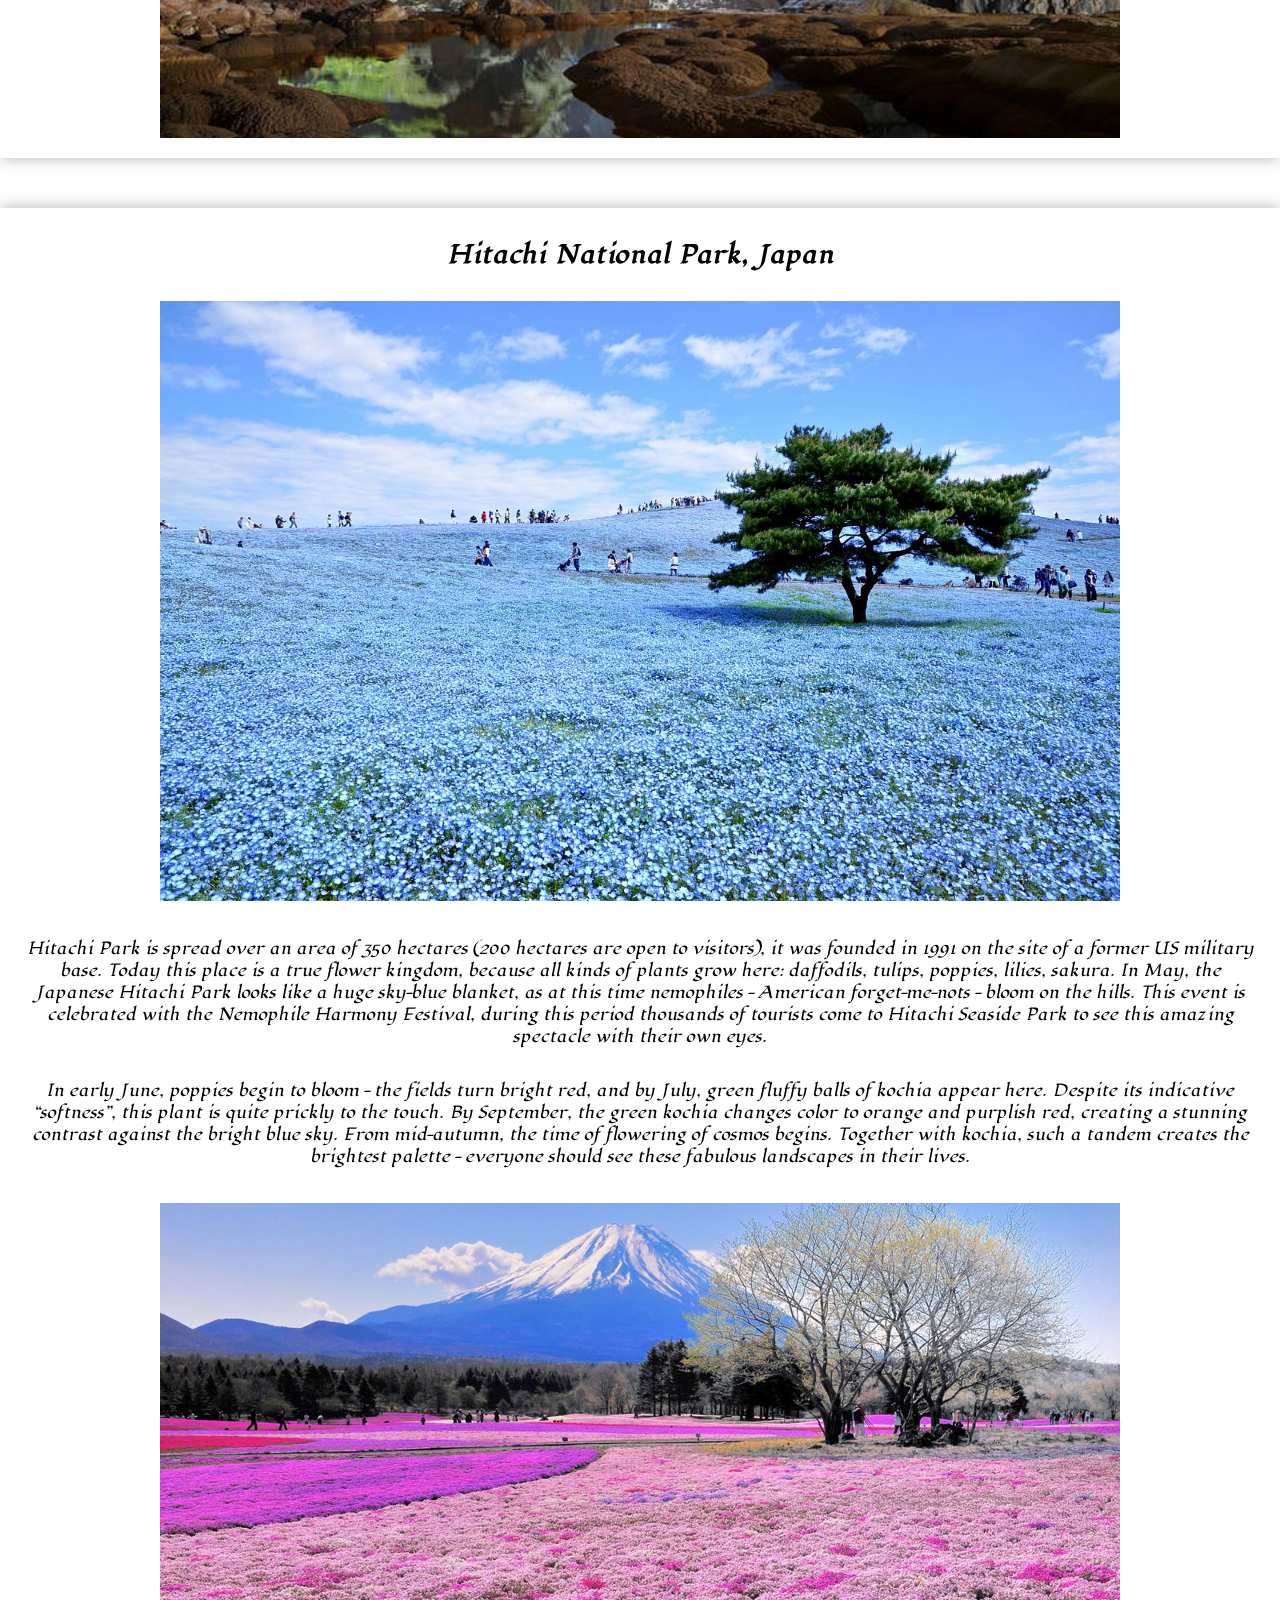
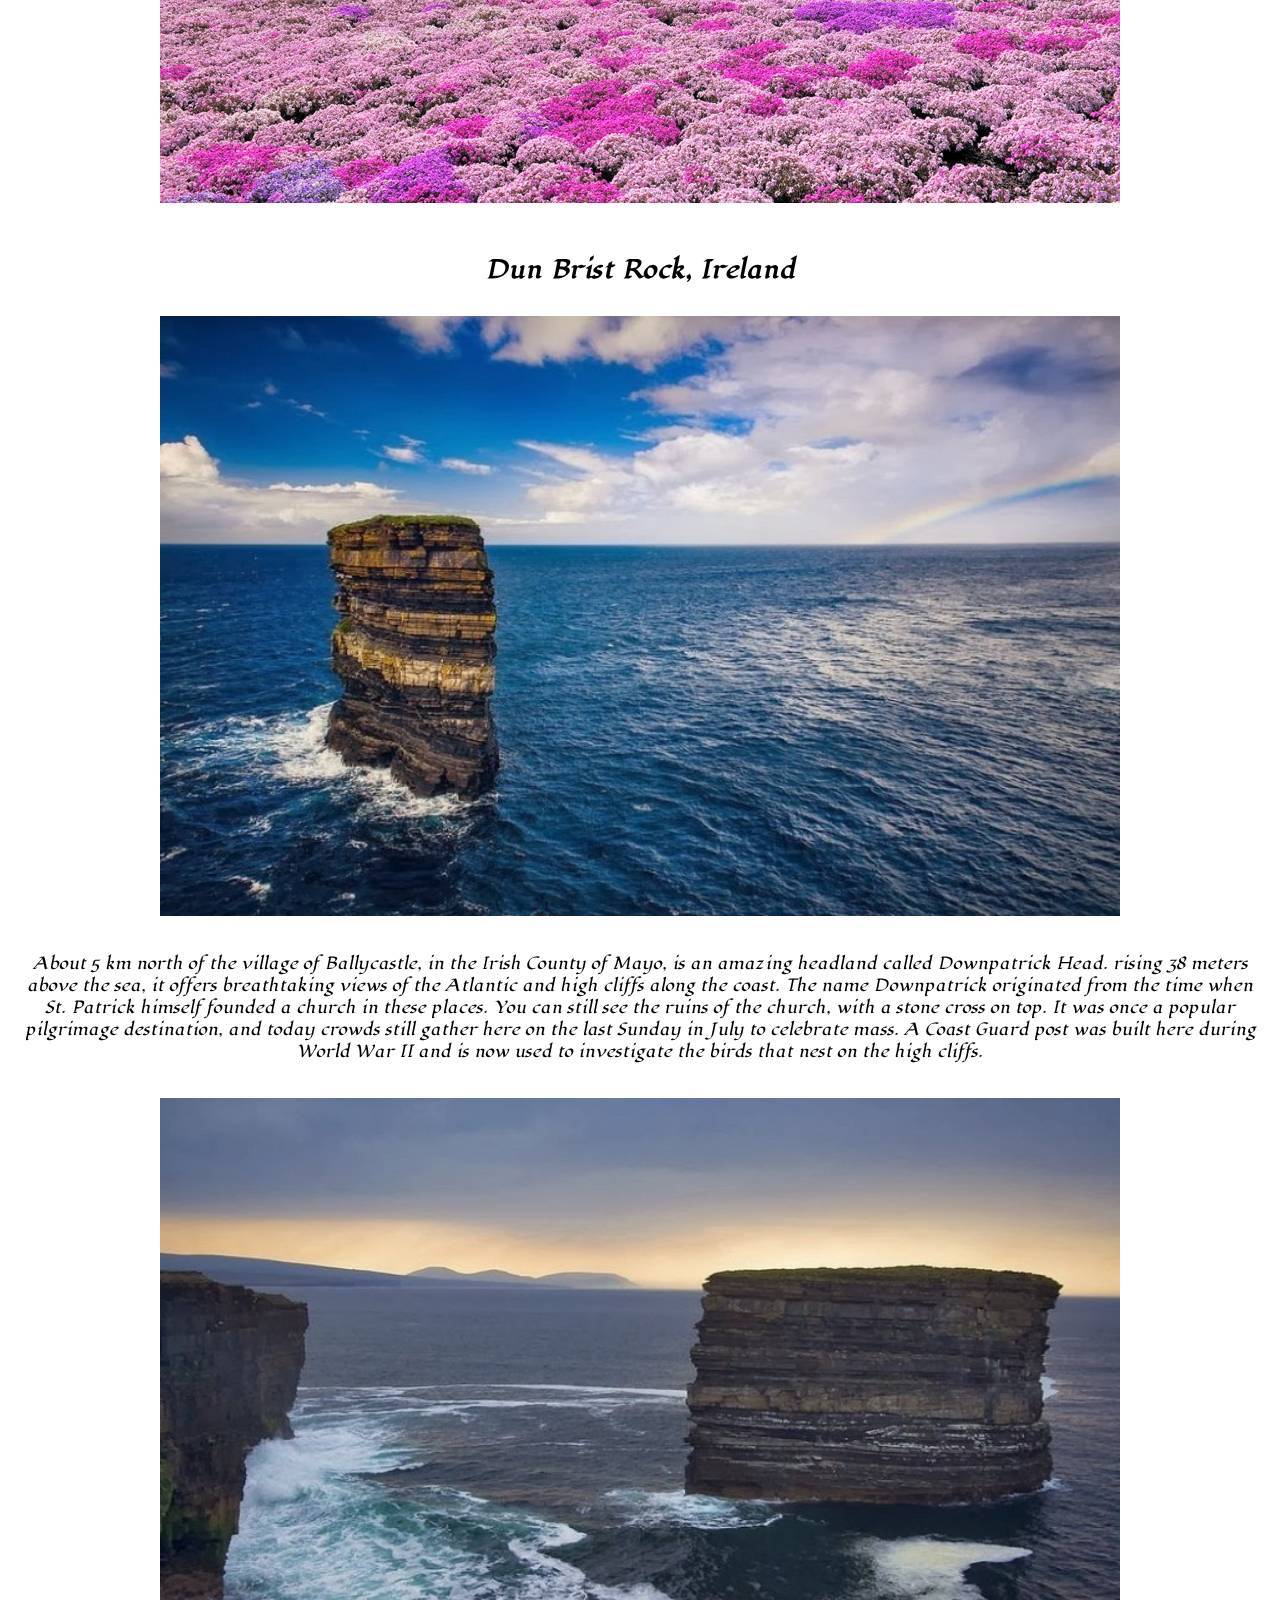
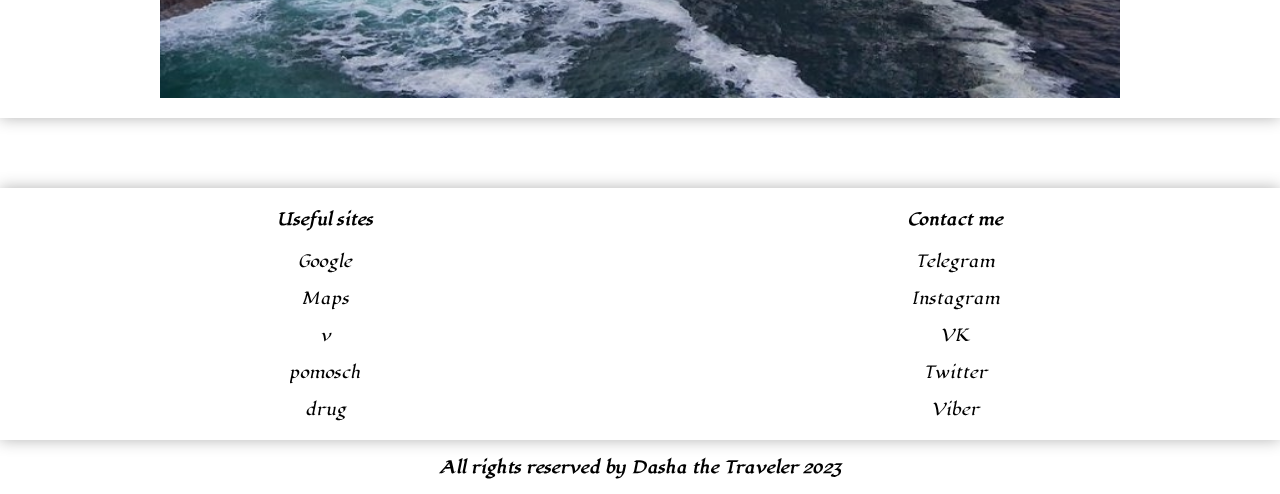
==== commit 346c79b2: "Last" ====
--- a/Beatiful Place/index.html
+++ b/Beatiful Place/index.html
@@ -10,12 +10,12 @@
     <div class="wrapper">
         <header>
             <div class="header_link">
-                <a href="#" title=""> Тур агенства </a>
-                <a href="#" title=""> Трэвл блогеры </a>
-                <a href="#" title=""> Лучшие отели </a>
-                <a href="#" title=""> Советы по путешествиям </a>
-                <a href="#" title=""> Исторически места </a>
-                <a href="#" title=""> Ваши любимые места </a>
+                <a href="#" title=""> Tour agencies </a>
+                <a href="#" title=""> Travel bloggers </a>
+                <a href="#" title=""> Best hotels </a>
+                <a href="#" title=""> Travel Tips </a>
+                <a href="#" title=""> Historical places </a>
+                <a href="#" title=""> Your favorite places </a>
             </div>
             <div class="header_name">
                 <h4> The most beautiful places in the World </h4>
@@ -24,71 +24,72 @@
         <main>
             <div class="main_1">
                 <div class="name_page">
-                    <h1> Топ 6 самых красивых мест в мире по мнению MaksimWBC </h1>
-                    <p> Всем привет. Сегодня вы увидите на мой взгляд самые краивые места в мире, которые обязательно стоит посетить. </p>
+                    <h1> Top 6 most beautiful places in the world according to MaksimWBC </h1>
+                    <p> Hi all. Today you will see in my opinion the most beautiful places in the world that are definitely worth a visit. </p>
                 </div>
                 <div class="first card">
-                    <h2> Радужные Горы, Перу </h2>
+                    <h2> Rainbow Mountains, Peru </h2>
                     <img src="3.png" alt="Радужные Горы, Перу" class="img">
-                    <p> Самые известные Радужные горы находятся в Китае. А о том, что такие горы есть и в Перу, мало кто знает. Виникунка (Vinicunca) - так они называются на языке индейцев кечуа, что буквально означает "горы цвета радуги". Красота Радужных гор манит путешественников со всего мира, и туристы включают экскурсию к Виникунке в программу своего тура по Перу. </p> 
-                    <p> <strong> Где находятся Радужные горы в Перу? </strong> 
-                            Радужные горы находятся в 100 километрах от Куско в провинции Киспиканчис (Quispicanchis) на высоте 5200 метров над уровнем моря среди снежных вершин и бирюзовых лагун. Оттуда открывается великолепный вид на ледник
-                            Аусангате - священную гору инков, где каждый год собираются паломники для празднования дня Qoyllur Rit’i. </p> 
+                    <p> The most famous Rainbow Mountains are located in China. And few people know that there are such mountains in Peru. Vinicunca is the name of the Quechua Indians, which literally means "rainbow-colored mountains". The beauty of the Rainbow Mountains attracts travelers from all over the world, and tourists include an excursion to Vinicunca in the program of their tour of Peru. </p> 
+                    <p> <strong> Where are the Rainbow Mountains in Peru? </strong> 
+                    Rainbow Mountains are located 100 kilometers from Cusco in the Quispicanchis province at an altitude of 5200 meters above sea level among snowy peaks and turquoise lagoons. From there you have a great view of the glacier.
+                    Ausangate - the sacred mountain of the Incas, where pilgrims gather every year to celebrate the day of
+                    Qoyllur Rit'i. </p> 
                     <img src="4.jpg" alt="Радужные Горы, Перу" class="img">
                 </div>
                 <div class="second card">
-                    <h2> Цветочные поля, Нидерланды </h2>
+                    <h2> Flower fields, Netherlands </h2>
                     <img src="5.jpg" alt="Цветочные поля, Нидерланды" class="img">
-                    <p> Тюльпановые поля в Нидерландах собирают вокруг себя миллионы туристов со всего мира. Наверняка, вы видели фотографии с бескрайними полями разноцветных тюльпанов и ловили себя на мысли, что готовы сорваться в эту красоту прямо сейчас. Узнали себя? Скорее читайте, где находятся самые красивые поля тюльпанов в Нидерландах и как до них лучше добраться. </p>
-                    <p> Во всем мире эти поля известны как тюльпанные. Хотя на самом деле это еще и гиацинты с их невероятным запахом, и прекрасные нарциссы, с которых начинается каждый год цветочная вакханалия. Март – это время гиацинтов и нарциссов, а тюльпаны вступают в апреле и до середины мая.
-                        Каждый год туристы стремятся попасть в цветочный рай, парк Кекенхоф. Парк действительно того стоит, он
-                        прекрасен. </p>
+                    <p> Tulip fields in the Netherlands gather around them millions of tourists from all over the world. Surely, you have seen photos with endless fields of multi-colored tulips and caught yourself thinking that you are ready to break into this beauty right now. Did you recognize yourself? Rather, read where the most beautiful tulip fields in the Netherlands are located and how best to get to them. </p>
+                    <p> All over the world these fields are known as tulip fields. Although in fact it is also hyacinths with their incredible smell, and beautiful daffodils, from which the flower bacchanalia begins every year. March is the time for hyacinths and daffodils, and tulips come in April until mid-May.
+                    Every year, tourists strive to get into the flower paradise, Keukenhof Park. The park is really worthit
+                    beautiful. </p>
                     <img src="6.jpg" alt="Цветочные поля, Нидерланды" class="img">
                 </div>
             </div>
             <div class="main_2">
                 <div class="threeth card">
-                    <h2> Звездное море, Мальдивы </h2>
+                    <h2> Star Sea, Maldives </h2>
                     <img src="7.jpg" alt="Звездное море, Мальдивы" class="img">
-                    <p> Отдыхая на Мальдивах обязательно посетите остров Ваадху (Vaadhoo Island). Он привлекает множество туристов уникальной достопримечательностью — светящимися пляжами. Это потрясающее зрелище, которое буквально завораживает своей красотой. Кажется, что звездное небо упало в воду и сверкает тысячами огоньков, разрезая тьму. </p>
-                    <p> Остров Ваадху на Мальдивах относится к одному из обитаемых островов атолла Раа и славится  комфортным тропическим климатом, красивейшей природой и безмятежными водами Индийского океана. Все это делает его круглогодичным популярным курортом для отдыха молодоженов и семейных пар. Он находится в окружении кораллового рифа, где обитает множество красочных рыб — здесь отличное место для дайвинга. Однако, самая желанная достопримечательность острова — светящиеся пляжи. </p>
+                    <p> While vacationing in the Maldives, be sure to visit Vaadhoo Island. It attracts many tourists with a unique attraction - luminous beaches. This is a stunning sight that literally fascinates with its beauty. It seems that the starry sky has fallen into the water and sparkles with thousands of lights, cutting through the darkness. </p>
+                    <p> Vaadhoo Island in the Maldives belongs to one of the inhabited islands of the Raa Atoll and is famous for its comfortable tropical climate, beautiful nature and serene waters of the Indian Ocean. All this makes it a year-round popular resort for honeymooners and couples. Surrounded by a coral reef that is home to many colorful fish, it is a great diving spot. However, the island's most coveted attraction is its glowing beaches. </p>
                     <img src="8.png" alt="Звездное море, Мальдивы" class="img">
                 </div>
                 <div class="fourth card">
-                    <h2> Водопад Виктория, Зимбабве </h2>
+                    <h2> Victoria Falls, Zimbabwe </h2>
                     <img src="9.jpg" alt="Водопад Виктория, Зимбабве" class="img">
-                    <p> Величественная красота и мощь, непрекращающийся ни на секунду гул, миллион брызг, образующих облако пара и туман, ощущение опасности, когда стоишь на краю, и над всем этим величием ослепительная радуга — именно такую картину вы сможете наблюдать на водопаде Виктория (Victoria Falls), одном из самых больших водопадов мира. </p>
-                    <p> Находится он на реке Замбези, которая протекает на границе между Зимбабве и Замбией. Его открыл англичанин Дэвид Ливингстон, вполне справедливо назвавший водопад самым замечательным зрелищем в Африке, и давший ему впоследствии имя своей королевы.
-                        Почти на всей своей протяженности Замбези — спокойная река, но характер ее резко меняется меняется, когда совершенно неожиданно базальтовое плато, по которому она течет, срывается, и река стремительно падает вниз с высоты обрыва, разделившись на несколько потоков. А высота там действительно немаленькая — 108 метров, что очень много для водопадов такой ширины. Напротив водопада возвышается еще один базальтовый утес, сплошь покрытый тропическим лесом. </p>
+                    <p> Majestic beauty and power, a rumble that never stops, a million sprays that form a cloud of steam and fog, a sense of danger when you stand on the edge, and above all this greatness a dazzling rainbow - this is the picture you can see at Victoria Falls, one of the largest waterfalls in the world. </p>
+                    <p> It is located on the Zambezi River, which flows on the border between Zimbabwe and Zambia. It was discovered by the Englishman David Livingston, who quite rightly called the waterfall the most wonderful sight in Africa, and later gave him the name of his queen.
+                    For almost its entire length, the Zambezi is a calm river, but its character changes dramatically when, quite unexpectedly, the basalt plateau along which it flows breaks down, and the river rapidly falls down from the height of the cliff, splitting into several streams. And the height there is really rather big - 108 meters, which is a lot for waterfalls of this width. Opposite the waterfall rises another basalt cliff, completely covered with tropical forest. </p>
                     <img src="10.jpg" alt="Водопад Виктория, Зимбабве" class="img">
                 </div>
                 <div class="fifth card">
-                    <h2> Пещера горной реки, Вьетнам </h2>
+                    <h2> Mountain River Cave, Vietnam </h2>
                     <img src="11.jpg" alt="Пещера горной реки, Вьетнам" class="img">
-                    <p> В первую очередь, пещера Шондонг поражает своими размерами. По данным, которые есть на сегодняшний день, объем внутри достигает 38,5 млн. кв. м — здесь запросто поместится здание высотой в 40 этажей. Внутри находится порядка 150 пещерных залов, некоторые достигают 200 м в высоту и 150 м в ширину. Ученым удалось пока исследовать участок протяженностью 6,5 км. Но уже понятно, что Шондонг является самой большой в мире пещерой. </p>
-                    <p> Осматривая пещеру Шондонг, здесь можно увидеть загадочные рисунки, сделанные самой природой, древние окаменелости, огромнейшие сталагмиты и сталактиты разнообразных форм. Тут есть сталагмиты, напоминающие по форме кактусы, из-за чего это место прозвали “Садом кактусов”. А один из сталагмитов с забавным названием “Рука собаки” считается самым высоким сталагмитом мира — его высота достигает 70 м. Еще одной изюминкой пещеры является каменный жемчуг. Стены пещер от воздействия воды расслаиваются, в результате чего между слоями формируются большие жемчужины. Хоть они и не драгоценные, для ученых они несут огромную ценность. </p>
+                    <p> First of all, Shondong Cave impresses with its size. According to the data available today, the volume inside reaches 38.5 million square meters. m - a building with a height of 40 floors can easily fit here. Inside there are about 150 cave halls, some reach 200 m in height and 150 m in width. Scientists have so far been able to explore a stretch of 6.5 km. But it is already clear that Shondong is the largest cave in the world. </p>
+                    <p> Looking around the Son Doong cave, here you can see the mysterious drawings made by nature itself, ancient fossils, huge stalagmites and stalactites of various shapes. There are stalagmites that resemble cacti in shape, which is why this place was nicknamed the “Cactus Garden”. And one of the stalagmites with the funny name “Hand of the Dog” is considered the highest stalagmite in the world - its height reaches 70 m. Another highlight of the cave is stone pearls. The walls of the caves are stratified under the influence of water, as a result of which large pearls form between the layers. Although they are not precious, they are of great value to scientists. </p>
                     <img src="12.jpg" alt="Пещера горной реки, Вьетнам" class="img">
                 </div>
             </div>
             <div class="main_3">
                 <div class="sixth card">
-                    <h2> Национальный парк Хитачи, Япония </h2>
+                    <h2> Hitachi National Park, Japan </h2>
                     <img src="13.jpg" alt="Национальный парк Хитачи, Япония" class="img">
-                    <p> Парк Хитачи раскинулся на территории 350 га (для посетителей открыто 200 га), его основали в 1991 году на месте бывшей военной базы США. Сегодня это место является истинным цветочным королевством, ведь здесь произрастают всевозможные растения: нарциссы, тюльпаны, маки, лилии, сакура. В мае японский парк Хитачи похож на огромное небесно-голубое покрывало, так как в это время на холмах расцветают немофилы — американские незабудки. Данное событие отмечается проведением фестиваля “Гармония немофил”, в этот период в парк Хитачи-Сисайд приезжают тысячи туристов, чтобы собственными глазами увидеть это удивительное зрелище. </p>
-                    <p> В начале июня начинают цвести маки — поля становятся ярко-красными, а уже к июлю здесь появляются зеленые пушистые шары кохии. Несмотря на свою показательную “мягкость”, на ощупь это растение довольно колючее. К сентябрю зеленая кохия меняет свой цвет на оранжевый и багрово-красный, создавая потрясающий контраст с ярким голубым небом. С середины осени начинается время цветения космеи. Вместе с кохией такой тандем создает ярчайшую палитру — эти сказочные пейзажи должен увидеть в своей жизни каждый. </p>
+                    <p> Hitachi Park is spread over an area of 350 hectares (200 hectares are open to visitors), it was founded in 1991 on the site of a former US military base. Today this place is a true flower kingdom, because all kinds of plants grow here: daffodils, tulips, poppies, lilies, sakura. In May, the Japanese Hitachi Park looks like a huge sky-blue blanket, as at this time nemophiles - American forget-me-nots - bloom on the hills. This event is celebrated with the Nemophile Harmony Festival, during this period thousands of tourists come to Hitachi Seaside Park to see this amazing spectacle with their own eyes. </p>
+                    <p> In early June, poppies begin to bloom - the fields turn bright red, and by July, green fluffy balls of kochia appear here. Despite its indicative “softness”, this plant is quite prickly to the touch. By September, the green kochia changes color to orange and purplish red, creating a stunning contrast against the bright blue sky. From mid-autumn, the time of flowering of cosmos begins. Together with kochia, such a tandem creates the brightest palette - everyone should see these fabulous landscapes in their lives. </p>
                     <img src="14.jpg" alt="Национальный парк Хитачи, Япония" class="img">
                 </div>
                 <div class="seventh card">
-                    <h2> Скала Дан Брист, Ирландия </h2>
+                    <h2> Dun Brist Rock, Ireland </h2>
                     <img src="1.jpg" alt="Скала Дан Брис, Ирландия" class="img">
-                    <p> Приблизительно в 5 км к северу от деревни Балликасл, в ирландском графстве Мейо, находится удивительный мыс под названием Даунпатрик-Хед. возвышаясь на 38 метро выше моря, он открывает захватывающие дух виды Атлантики и высокие утесы вдоль берега. Название Даунпатрик возникло со времени, когда сам Св. Патрик основал церковь в этих местах. Вы можете все еще увидеть руины церкви, с каменным крестом наверху. Это было однажды популярным местом назначения для паломничества, и сегодня толпы все еще собираются здесь в поcледнее воскресенье июля – чтобы провести мессу. Во время Второй мировой войны тут был построен пост береговой охраны, который теперь используется, чтобы исследовать птиц, которые гнездятся на высоких утесах. </p>
+                    <p> About 5 km north of the village of Ballycastle, in the Irish County of Mayo, is an amazing headland called Downpatrick Head. rising 38 meters above the sea, it offers breathtaking views of the Atlantic and high cliffs along the coast. The name Downpatrick originated from the time when St. Patrick himself founded a church in these places. You can still see the ruins of the church, with a stone cross on top. It was once a popular pilgrimage destination, and today crowds still gather here on the last Sunday in July to celebrate mass. A Coast Guard post was built here during World War II and is now used to investigate the birds that nest on the high cliffs. </p>
                     <img src="2.jpg" alt="Скала Дан Брис, Ирландия" class="img">
                 </div>
             </div>
         </main>
         <footer>
             <div class="footer_info">
-                <h4> Полезные сайты </h4>
+                <h4> Useful sites </h4>
                 <ul>
                     <li><a href="#">Google</a></li>
                     <li><a href="#">Maps</a></li>
@@ -98,7 +99,7 @@
                 </ul>
             </div>
             <div class="footer_contact">
-                <h4> Связь со мной </h4>
+                <h4> Contact me </h4>
                 <ul>
                     <li><a href="#">Telegram</a></li>
                     <li><a href="#">Instagram</a></li>
@@ -109,7 +110,7 @@
             </div>
         </footer>
         <div class="page_info">
-            <p> <strong> Все права защищены Дашей Путешественницей 2023 год </strong> </p>
+            <p> <strong> All rights reserved by Dasha the Traveler 2023 </strong> </p>
         </div>
     </div>
 </body>
--- a/Beatiful Place/style.css
+++ b/Beatiful Place/style.css
@@ -1,3 +1,5 @@
+@import url('https://fonts.googleapis.com/css2?family=Lugrasimo&display=swap');
+
 body {
     margin: 0;
     padding: 0;
@@ -7,6 +9,7 @@
     background-position: 100%;
     background-attachment: fixed;
     backdrop-filter: blur(8px);
+    font-family: "Lugrasimo";
 }
 
 .wrapper {
@@ -56,6 +59,7 @@
 
 .name_page {
     text-align: center;
+    padding-top: 15px;
 }
 
 main {
